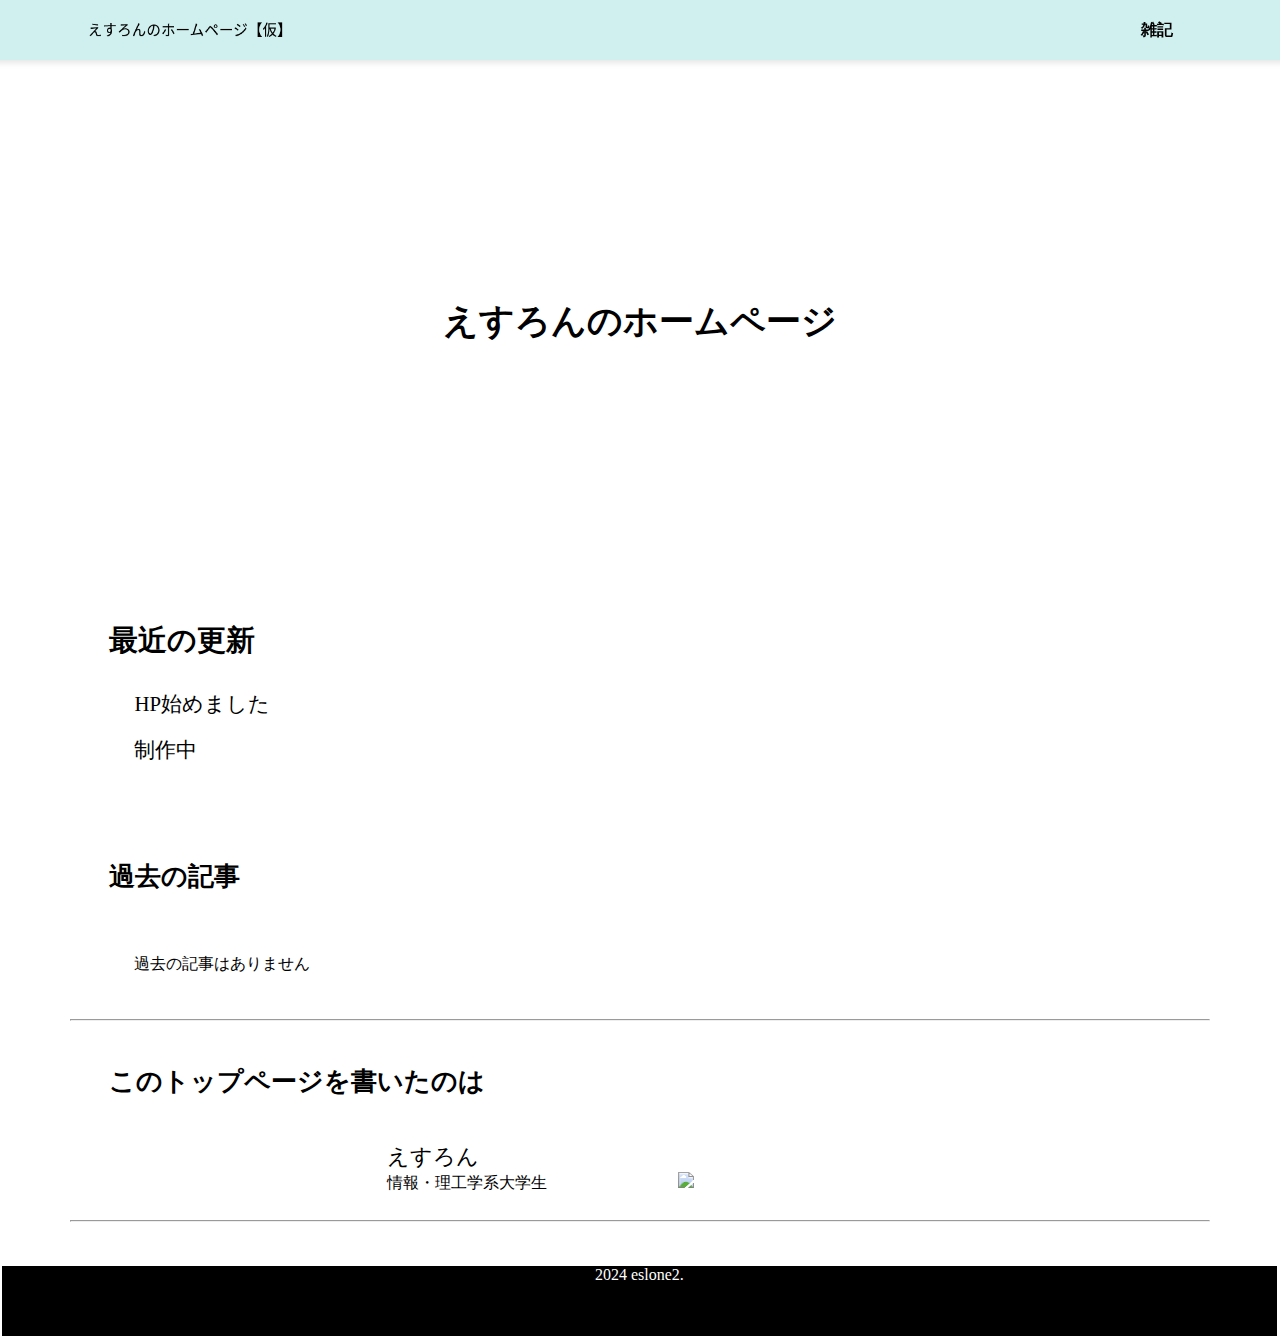
==== index.html @ 08c4d6a7 "Update index.html" ====
<!doctype html>
<html lang="ja">
<html>
  <head>
    <style>
      @import url('https://fonts.googleapis.com/css2?family=Noto+Sans+JP:wght@200&display=swap');
    </style>
    <meta charset="utf-8">
    <title>えすろんのホームページ</title>
    <link rel="stylesheet" href="../css/eslone2_title.css">
  </head>
  <body>
    <div class="header">
      <img src="../image/eslone2_hp.png" alt="えすろんのホームページ">
    <h4>
      <a href="eslone2/others/other1.html">雑記</a>
    </h4>
    </div>
    
    <div class="main">
          <h2>えすろんのホームページ</h2>
    </div>

    <div class="article_lists">
      <h3>最近の更新</h3>
      <a href="https://eslone2.github.io/articles/20241017.html">HP始めました</a><br><br>
      <a href="https://eslone2.github.io/articles/20241016.html">制作中</a>
    </div>
<br><br>
<div class="past_articles">
    <h6>過去の記事</h6>
    <g>過去の記事はありません</g>
<br>
<br><br></div><hr width="90%">
<div class="about_me">
    <h5>このトップページを書いたのは</h5><d>えすろん</d>
<br><e>情報・理工学系大学生</e>
<f>
    <img src="./えすろんのホームページ_files/eslone2_hp.png">
</f>
<br><br>
    <hr width="90%"></div>
    <br><br>
    <div class="fooder">
    <footer>
        <h>2024 eslone2.</h>
    </footer>
    </div>



    
  

</body>
</html>
---- css/eslone2_title.css ----
.body {
      margin: 0;
      background-color: white; /* 背景色を白に設定 */
      font-family: Arial, sans-serif;
    }

.noto-sans-jp-<uniquifier> {
  font-family: "Noto Sans JP", sans-serif;
  font-optical-sizing: auto;
  font-weight: 200;
  font-style: normal;
}

    .container {
      width: 100%;
      margin: none;
    }

    .header {
      display: flex;
      justify-content: space-between;
      align-items: center;
      background: rgb(173 230 226 / 59%); /* 50%の透過処理 */
      position: fixed; /* スクロール時に固定 */
      width: 108%;
      top: 0;
      z-index: 1000; /* 他の要素の上に表示 */
      transition: top 0.3s; /* スムーズな移動 */
      overflow: hidden; /* 追加: はみ出しを防ぐ */
      height: 60px; /* ヘッダーの高さを50pxに設定 */
      box-shadow: 0 3px 6px rgba(0, 0, 0, 0.1); /*下に影を設定*/
      margin-left: -5%;
    }

    .header img {
      width: 15%;
      height: 50%;
      margin-left:10%;
    }

    .header h4 {
      margin: 100px;
      margin-right:10%;
      white-space: nowrap; /* 追加: テキストの折り返しを防ぐ */
    }

    .header a {
      margin: 0 15px;
      text-decoration: none;
      color: #000;
    }

    .main {
      width: 90%;
      margin: 50px auto 0; /* ヘッダーの高さ分の余白を追加 */
      background: transparent; /* 背景を透明に設定 */
      padding: 20px;
      box-shadow: none; /* ボックスシャドウを削除 */
    }

.main h2{
      margin-top:20%;
      margin-bottom:20%;
      text-align:center;
      font-size:220%;
}

.article_lists h3{
      margin-left:8%;
      font-size:180%;
}

.article_lists a{
      margin-left:10%;
      font-size:130%;
      text-decoration-line:none;
      color:#000000;
}

.about_me h5{
      margin-left:8%;
      font-size:160%
}

.about_me d{
      margin-left:30%;
       font-size:140%;
}

.about_me e{
  margin-left:30%;
  font-size:100%;
}

.about_me f{
  margin-left:10%;
}

.past_articles h6{
      margin-left:8%;
      font-size:160%;
}

.past_articles g{
      margin-left:10%;
}

.fooder{
  background:#000000;
  justify-content:space-between;
  width:100.9%;
  overflow:hidden;
  color:#FFFFFF;
  text-align:center;
  height:70px;
  margin-left:-0.5%;
  margin-bottom:-40%
}
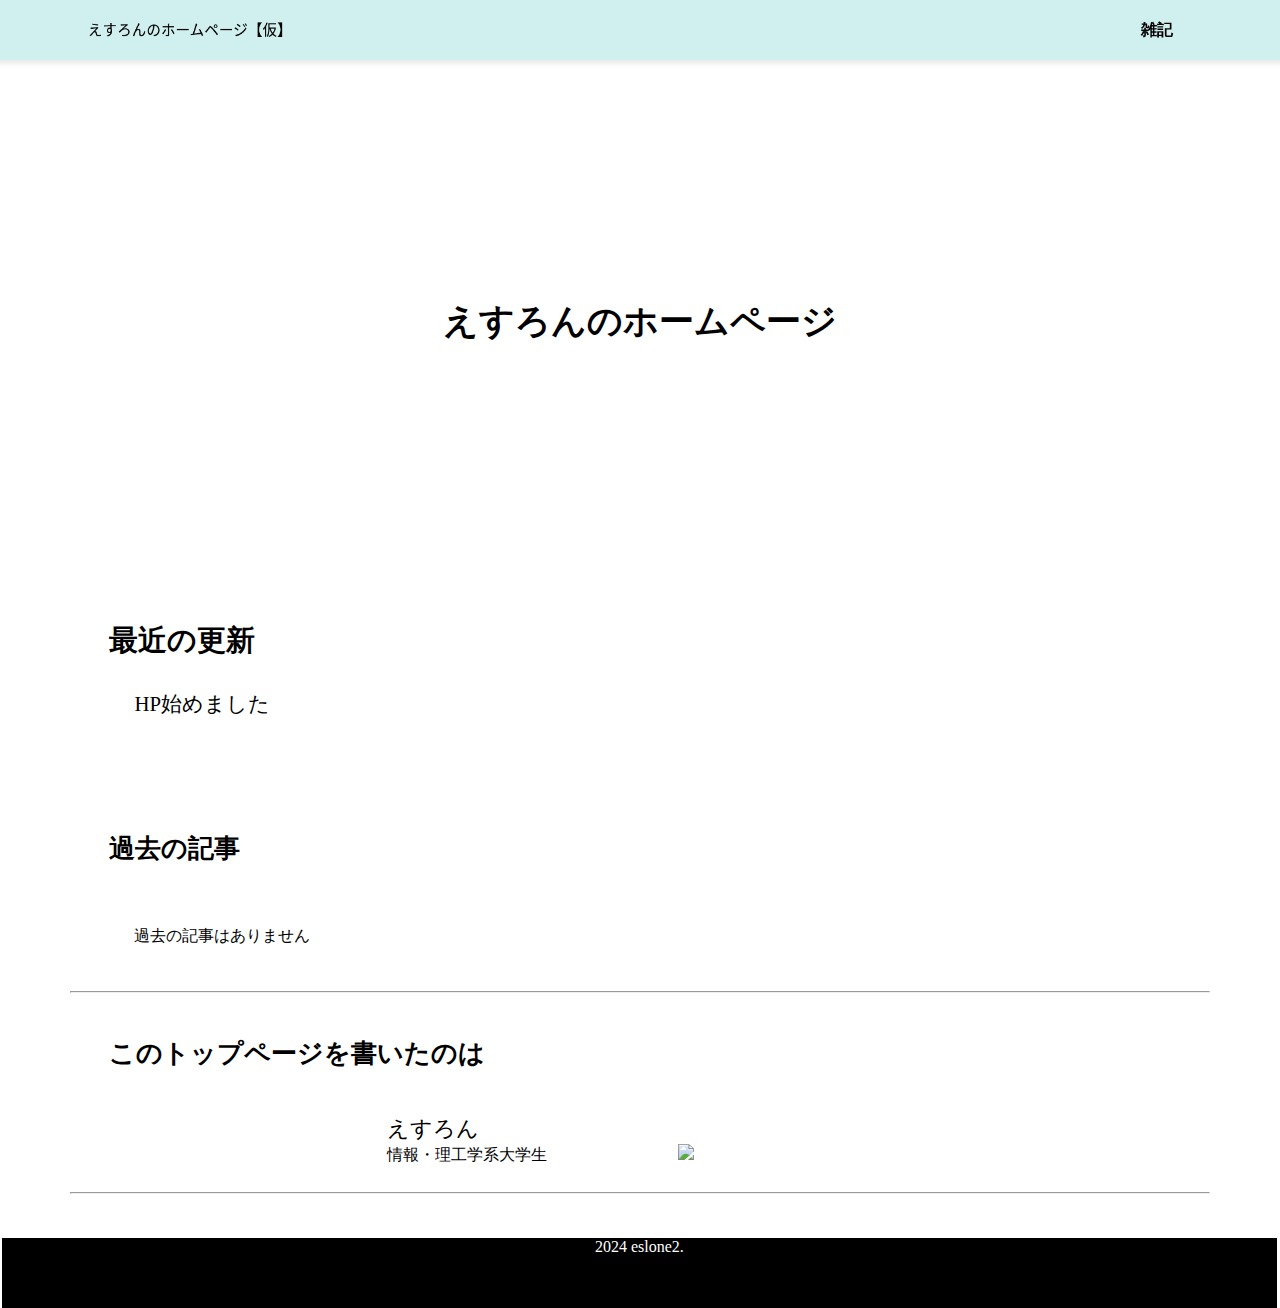
==== commit caa25af1: "Update index.html" ====
--- a/index.html
+++ b/index.html
@@ -23,8 +23,8 @@
 
     <div class="article_lists">
       <h3>最近の更新</h3>
-      <a href="https://eslone2.github.io/articles/20241017.html">HP始めました</a><br><br>
-      <a href="https://eslone2.github.io/articles/20241016.html">制作中</a>
+      <a href="https://eslone2.github.io/html/20241017.html">HP始めました</a><br><br>
+      <!--<a href="https://eslone2.github.io/articles/20241016.html">制作中</a>-->
     </div>
 <br><br>
 <div class="past_articles">
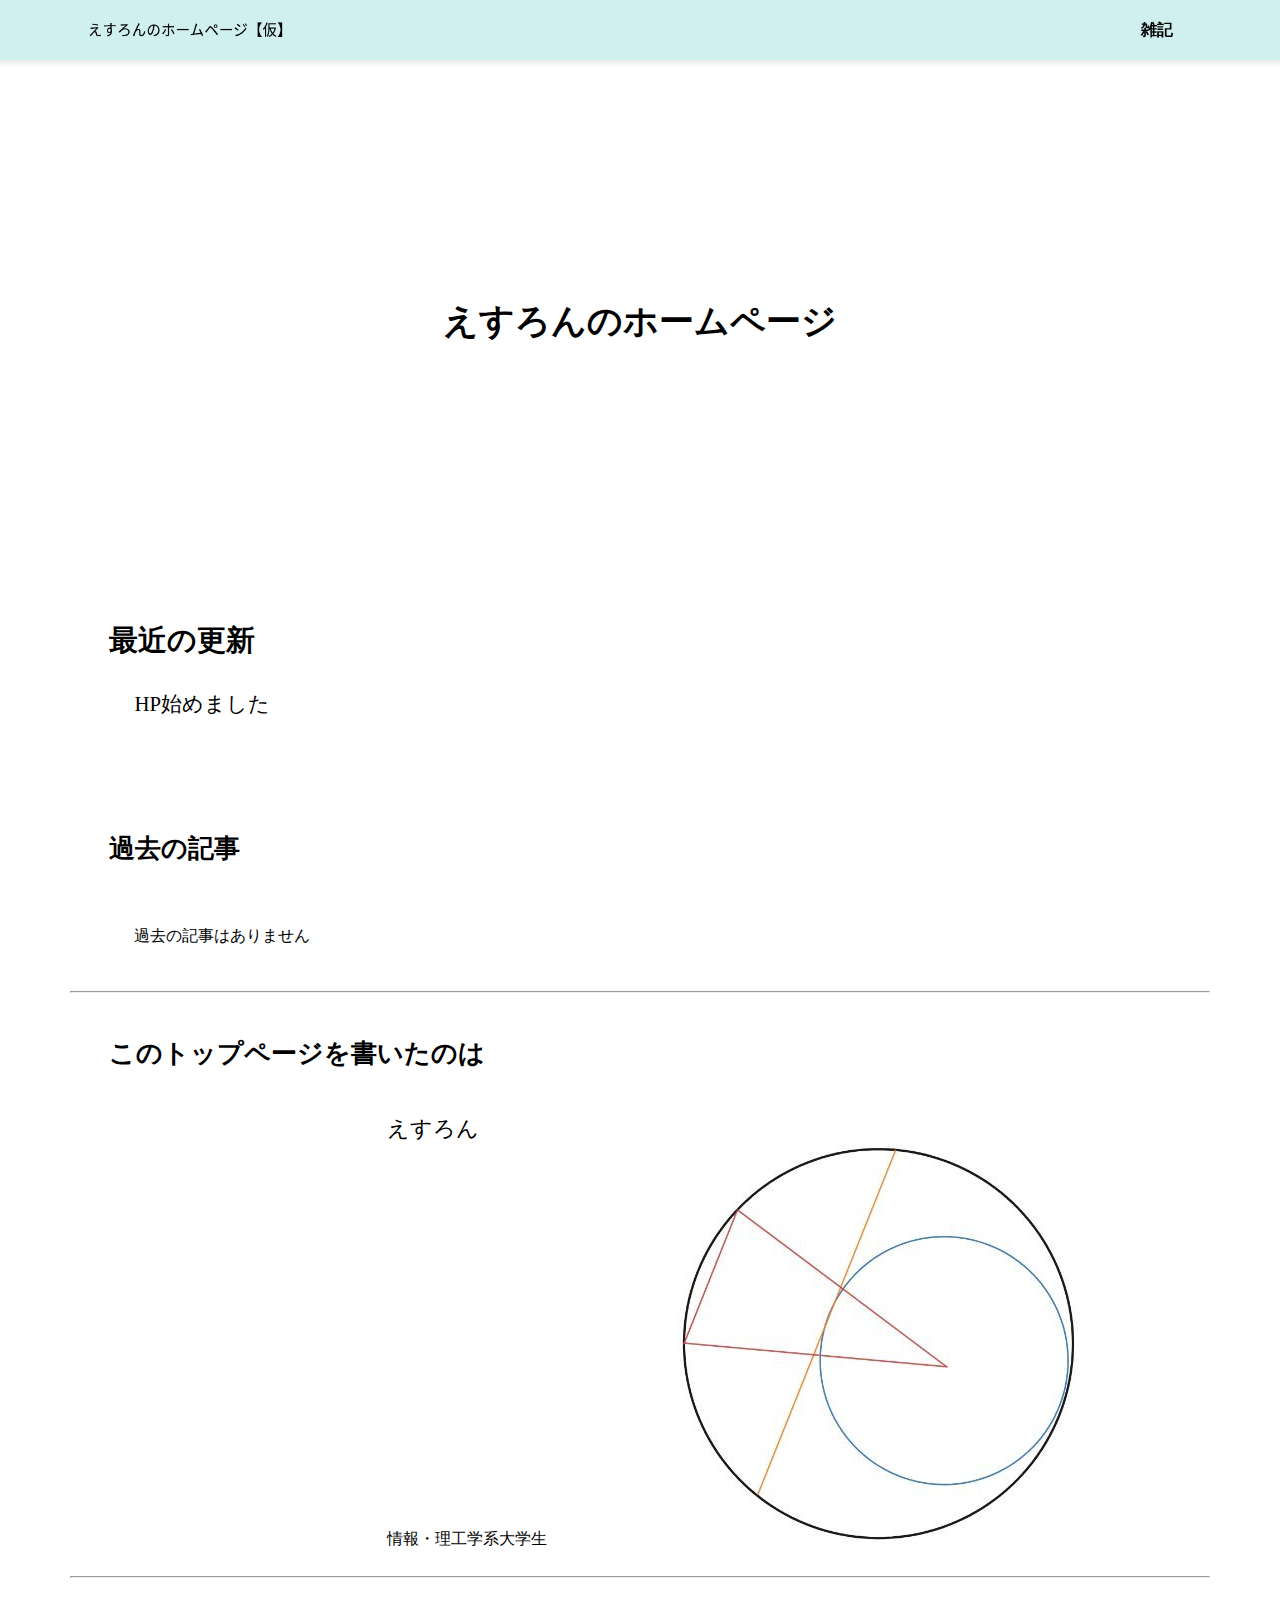
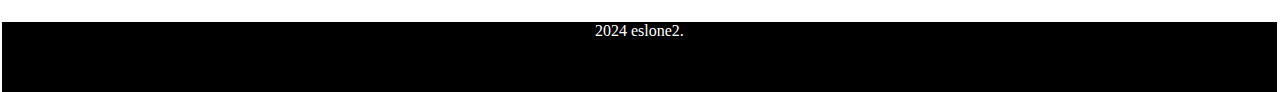
==== commit 223516fb: "Update index.html" ====
--- a/index.html
+++ b/index.html
@@ -36,7 +36,7 @@
     <h5>このトップページを書いたのは</h5><d>えすろん</d>
 <br><e>情報・理工学系大学生</e>
 <f>
-    <img src="./えすろんのホームページ_files/eslone2_hp.png">
+    <img src="../image/eslone2_logo.png">
 </f>
 <br><br>
     <hr width="90%"></div>
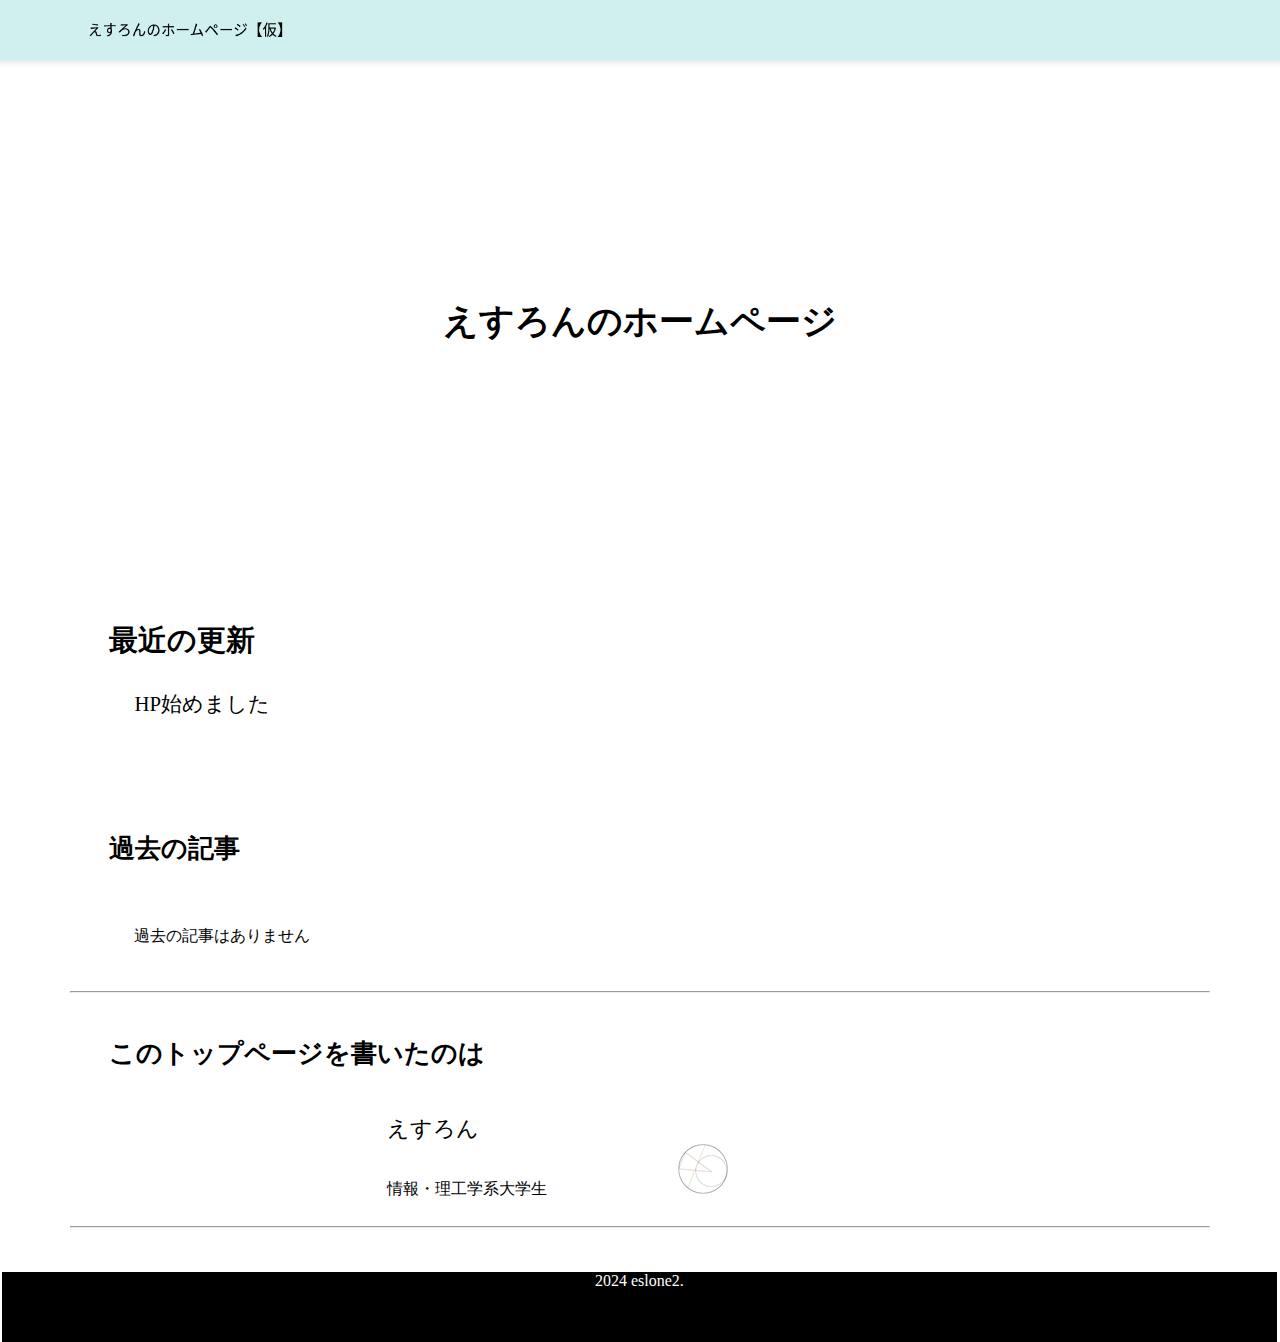
==== commit 1ba8471c: "Update index.html" ====
--- a/index.html
+++ b/index.html
@@ -12,9 +12,9 @@
   <body>
     <div class="header">
       <img src="../image/eslone2_hp.png" alt="えすろんのホームページ">
-    <h4>
+    <!--<h4>
       <a href="eslone2/others/other1.html">雑記</a>
-    </h4>
+    </h4>-->
     </div>
     
     <div class="main">
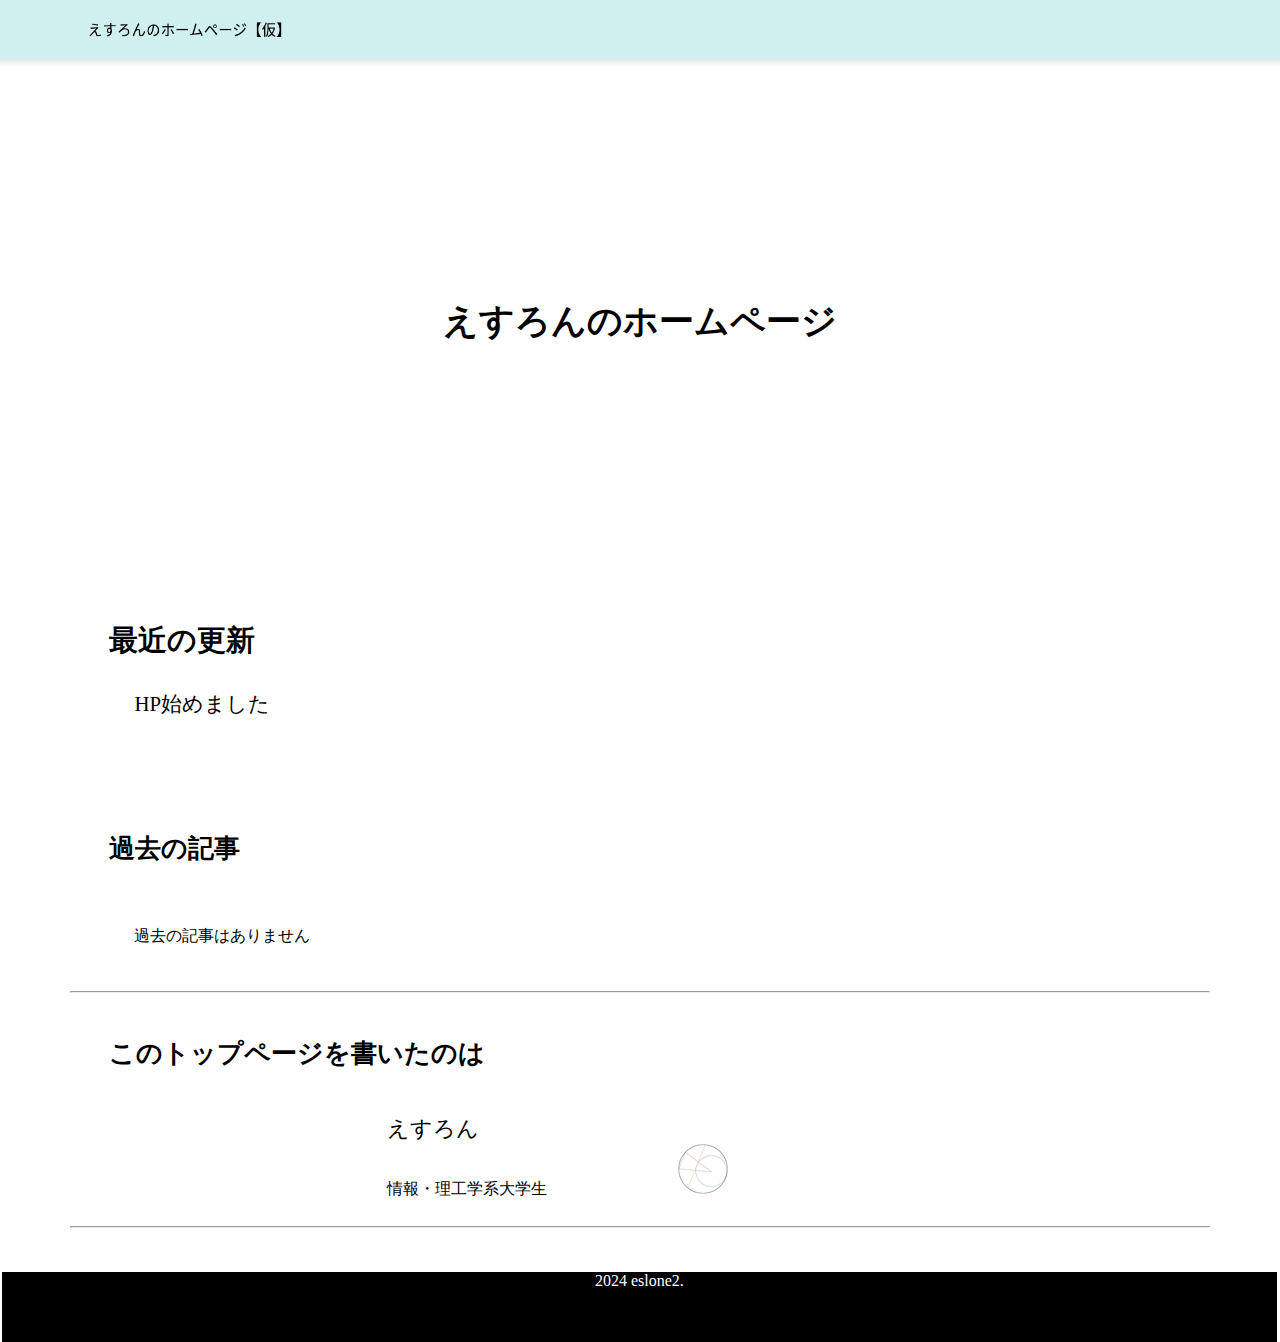
==== commit 1cac1cef: "Update index.html" ====
--- a/index.html
+++ b/index.html
@@ -2,9 +2,6 @@
 <html lang="ja">
 <html>
   <head>
-    <style>
-      @import url('https://fonts.googleapis.com/css2?family=Noto+Sans+JP:wght@200&display=swap');
-    </style>
     <meta charset="utf-8">
     <title>えすろんのホームページ</title>
     <link rel="stylesheet" href="../css/eslone2_title.css">
--- a/css/eslone2_title.css
+++ b/css/eslone2_title.css
@@ -33,7 +33,7 @@
     }
 
     .header img {
-      width: 15%;
+      width: 23vh;
       height: 50%;
       margin-left:10%;
     }
@@ -115,4 +115,4 @@
   height:70px;
   margin-left:-0.5%;
   margin-bottom:-40%
-}+}
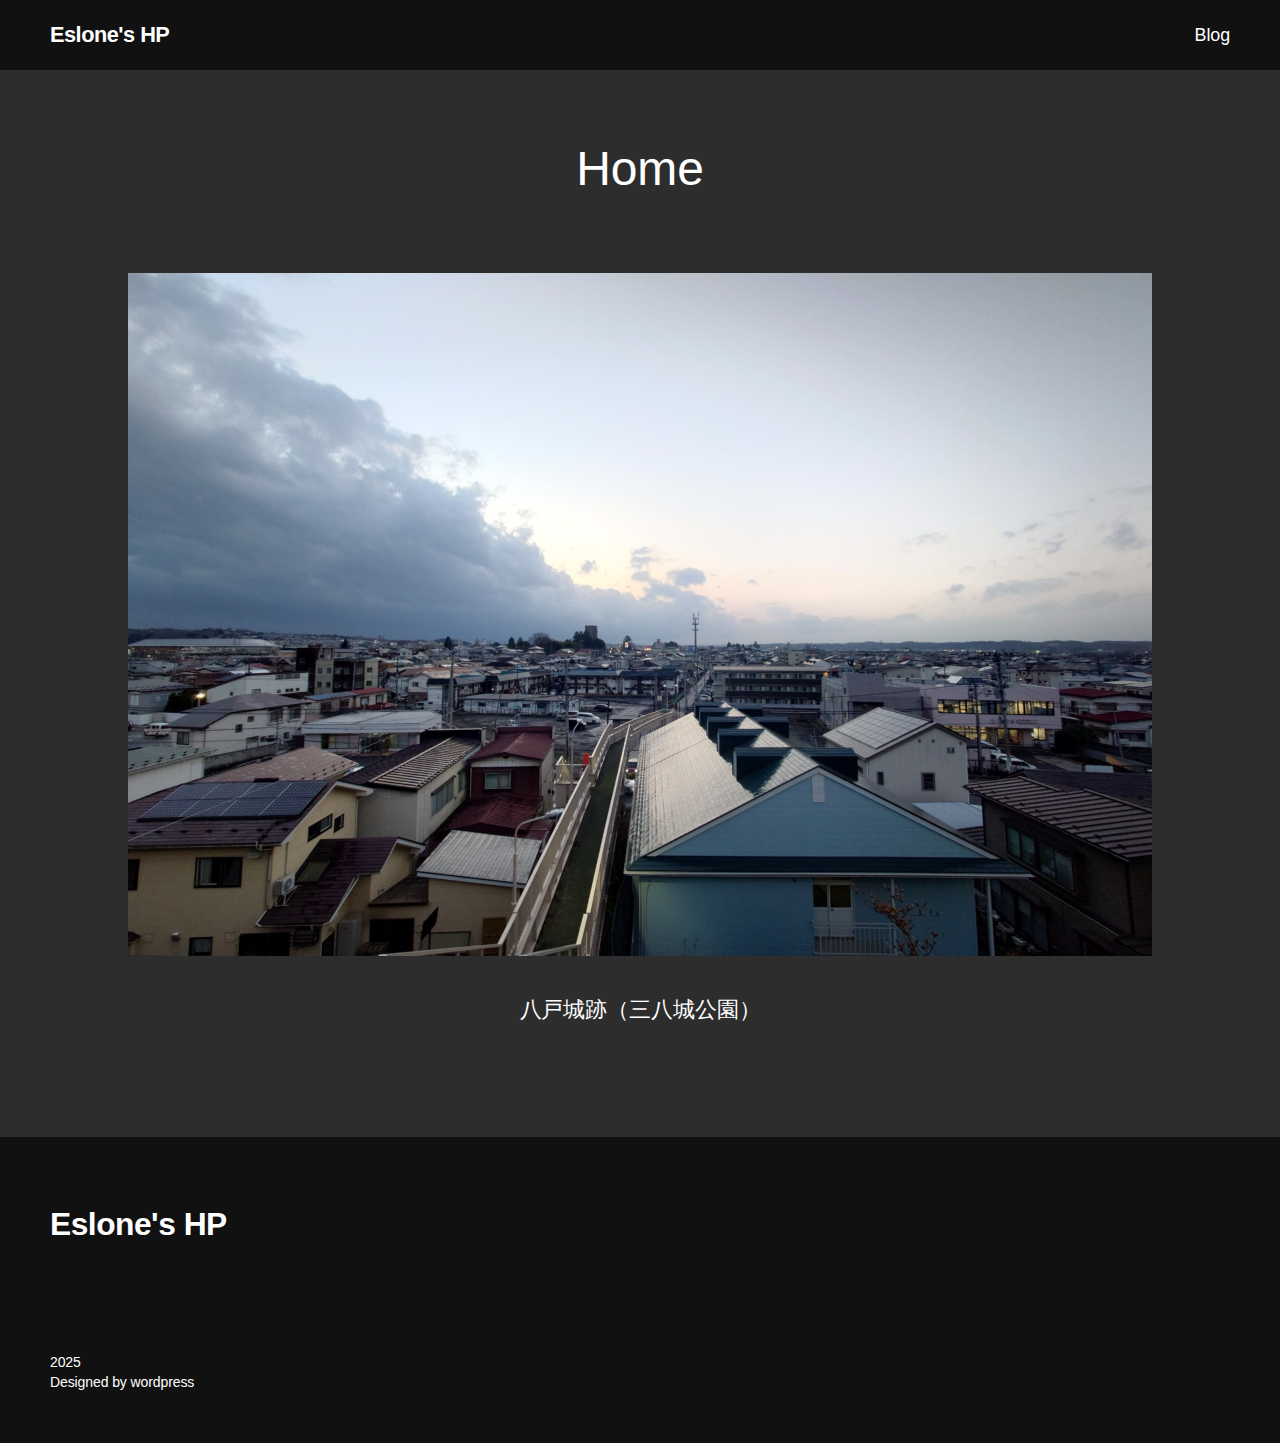
==== commit 4e3123e1: "Add files via upload" ====
--- a/index.html
+++ b/index.html
@@ -1,53 +1,254 @@
-<!doctype html>
-<html lang="ja">
-<html>
-  <head>
-    <meta charset="utf-8">
-    <title>えすろんのホームページ</title>
-    <link rel="stylesheet" href="../css/eslone2_title.css">
-  </head>
-  <body>
-    <div class="header">
-      <img src="../image/eslone2_hp.png" alt="えすろんのホームページ">
-    <!--<h4>
-      <a href="eslone2/others/other1.html">雑記</a>
-    </h4>-->
-    </div>
-    
-    <div class="main">
-          <h2>えすろんのホームページ</h2>
-    </div>
-
-    <div class="article_lists">
-      <h3>最近の更新</h3>
-      <a href="https://eslone2.github.io/html/20241017.html">HP始めました</a><br><br>
-      <!--<a href="https://eslone2.github.io/articles/20241016.html">制作中</a>-->
-    </div>
-<br><br>
-<div class="past_articles">
-    <h6>過去の記事</h6>
-    <g>過去の記事はありません</g>
-<br>
-<br><br></div><hr width="90%">
-<div class="about_me">
-    <h5>このトップページを書いたのは</h5><d>えすろん</d>
-<br><e>情報・理工学系大学生</e>
-<f>
-    <img src="../image/eslone2_logo.png">
-</f>
-<br><br>
-    <hr width="90%"></div>
-    <br><br>
-    <div class="fooder">
-    <footer>
-        <h>2024 eslone2.</h>
-    </footer>
-    </div>
-
-
-
-    
-  
-
-</body>
-</html>
+<!DOCTYPE html>
+<!-- saved from url=(0022)http://localhost:8000/ -->
+<html lang="ja"><head><meta http-equiv="Content-Type" content="text/html; charset=UTF-8">
+	
+	<meta name="viewport" content="width=device-width, initial-scale=1">
+<meta name="robots" content="max-image-preview:large">
+	<style>img:is([sizes="auto" i], [sizes^="auto," i]) { contain-intrinsic-size: 3000px 1500px }</style>
+	<title>Eslone's HP</title>
+<script>
+window._wpemojiSettings = {"baseUrl":"https:\/\/s.w.org\/images\/core\/emoji\/15.0.3\/72x72\/","ext":".png","svgUrl":"https:\/\/s.w.org\/images\/core\/emoji\/15.0.3\/svg\/","svgExt":".svg","source":{"concatemoji":"http:\/\/localhost:8000\/wp-includes\/js\/wp-emoji-release.min.js?ver=6.7.2"}};
+/*! This file is auto-generated */
+!function(i,n){var o,s,e;function c(e){try{var t={supportTests:e,timestamp:(new Date).valueOf()};sessionStorage.setItem(o,JSON.stringify(t))}catch(e){}}function p(e,t,n){e.clearRect(0,0,e.canvas.width,e.canvas.height),e.fillText(t,0,0);var t=new Uint32Array(e.getImageData(0,0,e.canvas.width,e.canvas.height).data),r=(e.clearRect(0,0,e.canvas.width,e.canvas.height),e.fillText(n,0,0),new Uint32Array(e.getImageData(0,0,e.canvas.width,e.canvas.height).data));return t.every(function(e,t){return e===r[t]})}function u(e,t,n){switch(t){case"flag":return n(e,"\ud83c\udff3\ufe0f\u200d\u26a7\ufe0f","\ud83c\udff3\ufe0f\u200b\u26a7\ufe0f")?!1:!n(e,"\ud83c\uddfa\ud83c\uddf3","\ud83c\uddfa\u200b\ud83c\uddf3")&&!n(e,"\ud83c\udff4\udb40\udc67\udb40\udc62\udb40\udc65\udb40\udc6e\udb40\udc67\udb40\udc7f","\ud83c\udff4\u200b\udb40\udc67\u200b\udb40\udc62\u200b\udb40\udc65\u200b\udb40\udc6e\u200b\udb40\udc67\u200b\udb40\udc7f");case"emoji":return!n(e,"\ud83d\udc26\u200d\u2b1b","\ud83d\udc26\u200b\u2b1b")}return!1}function f(e,t,n){var r="undefined"!=typeof WorkerGlobalScope&&self instanceof WorkerGlobalScope?new OffscreenCanvas(300,150):i.createElement("canvas"),a=r.getContext("2d",{willReadFrequently:!0}),o=(a.textBaseline="top",a.font="600 32px Arial",{});return e.forEach(function(e){o[e]=t(a,e,n)}),o}function t(e){var t=i.createElement("script");t.src=e,t.defer=!0,i.head.appendChild(t)}"undefined"!=typeof Promise&&(o="wpEmojiSettingsSupports",s=["flag","emoji"],n.supports={everything:!0,everythingExceptFlag:!0},e=new Promise(function(e){i.addEventListener("DOMContentLoaded",e,{once:!0})}),new Promise(function(t){var n=function(){try{var e=JSON.parse(sessionStorage.getItem(o));if("object"==typeof e&&"number"==typeof e.timestamp&&(new Date).valueOf()<e.timestamp+604800&&"object"==typeof e.supportTests)return e.supportTests}catch(e){}return null}();if(!n){if("undefined"!=typeof Worker&&"undefined"!=typeof OffscreenCanvas&&"undefined"!=typeof URL&&URL.createObjectURL&&"undefined"!=typeof Blob)try{var e="postMessage("+f.toString()+"("+[JSON.stringify(s),u.toString(),p.toString()].join(",")+"));",r=new Blob([e],{type:"text/javascript"}),a=new Worker(URL.createObjectURL(r),{name:"wpTestEmojiSupports"});return void(a.onmessage=function(e){c(n=e.data),a.terminate(),t(n)})}catch(e){}c(n=f(s,u,p))}t(n)}).then(function(e){for(var t in e)n.supports[t]=e[t],n.supports.everything=n.supports.everything&&n.supports[t],"flag"!==t&&(n.supports.everythingExceptFlag=n.supports.everythingExceptFlag&&n.supports[t]);n.supports.everythingExceptFlag=n.supports.everythingExceptFlag&&!n.supports.flag,n.DOMReady=!1,n.readyCallback=function(){n.DOMReady=!0}}).then(function(){return e}).then(function(){var e;n.supports.everything||(n.readyCallback(),(e=n.source||{}).concatemoji?t(e.concatemoji):e.wpemoji&&e.twemoji&&(t(e.twemoji),t(e.wpemoji)))}))}((window,document),window._wpemojiSettings);
+</script>
+<link rel="stylesheet" id="dashicons-css" href="./index/dashicons.min.css" media="all">
+<style id="admin-bar-inline-css">
+
+	
+@media print { #wpadminbar { display:none; } }
+</style>
+<style id="wp-block-site-title-inline-css">
+.wp-block-site-title{box-sizing:border-box}.wp-block-site-title :where(a){color:inherit;font-family:inherit;font-size:inherit;font-style:inherit;font-weight:inherit;letter-spacing:inherit;line-height:inherit;text-decoration:inherit}
+</style>
+<style id="wp-block-navigation-link-inline-css">
+.wp-block-navigation .wp-block-navigation-item__label{overflow-wrap:break-word}.wp-block-navigation .wp-block-navigation-item__description{display:none}.link-ui-tools{border-top:1px solid #f0f0f0;padding:8px}.link-ui-block-inserter{padding-top:8px}.link-ui-block-inserter__back{margin-left:8px;text-transform:uppercase}
+</style>
+<link rel="stylesheet" id="wp-block-navigation-css" href="./index/style.min.css" media="all">
+<style id="wp-block-group-inline-css">
+.wp-block-group{box-sizing:border-box}:where(.wp-block-group.wp-block-group-is-layout-constrained){position:relative}
+</style>
+<style id="wp-block-paragraph-inline-css">
+.is-small-text{font-size:.875em}.is-regular-text{font-size:1em}.is-large-text{font-size:2.25em}.is-larger-text{font-size:3em}.has-drop-cap:not(:focus):first-letter{float:left;font-size:8.4em;font-style:normal;font-weight:100;line-height:.68;margin:.05em .1em 0 0;text-transform:uppercase}body.rtl .has-drop-cap:not(:focus):first-letter{float:none;margin-left:.1em}p.has-drop-cap.has-background{overflow:hidden}:root :where(p.has-background){padding:1.25em 2.375em}:where(p.has-text-color:not(.has-link-color)) a{color:inherit}p.has-text-align-left[style*="writing-mode:vertical-lr"],p.has-text-align-right[style*="writing-mode:vertical-rl"]{rotate:180deg}
+</style>
+<style id="wp-block-spacer-inline-css">
+.wp-block-spacer{clear:both}
+</style>
+<style id="wp-block-image-inline-css">
+.wp-block-image a{display:inline-block}.wp-block-image img{box-sizing:border-box;height:auto;max-width:100%;vertical-align:bottom}@media (prefers-reduced-motion:no-preference){.wp-block-image img.hide{visibility:hidden}.wp-block-image img.show{animation:show-content-image .4s}}.wp-block-image[style*=border-radius] img,.wp-block-image[style*=border-radius]>a{border-radius:inherit}.wp-block-image.has-custom-border img{box-sizing:border-box}.wp-block-image.aligncenter{text-align:center}.wp-block-image.alignfull a,.wp-block-image.alignwide a{width:100%}.wp-block-image.alignfull img,.wp-block-image.alignwide img{height:auto;width:100%}.wp-block-image .aligncenter,.wp-block-image .alignleft,.wp-block-image .alignright,.wp-block-image.aligncenter,.wp-block-image.alignleft,.wp-block-image.alignright{display:table}.wp-block-image .aligncenter>figcaption,.wp-block-image .alignleft>figcaption,.wp-block-image .alignright>figcaption,.wp-block-image.aligncenter>figcaption,.wp-block-image.alignleft>figcaption,.wp-block-image.alignright>figcaption{caption-side:bottom;display:table-caption}.wp-block-image .alignleft{float:left;margin:.5em 1em .5em 0}.wp-block-image .alignright{float:right;margin:.5em 0 .5em 1em}.wp-block-image .aligncenter{margin-left:auto;margin-right:auto}.wp-block-image :where(figcaption){margin-bottom:1em;margin-top:.5em}.wp-block-image.is-style-circle-mask img{border-radius:9999px}@supports ((-webkit-mask-image:none) or (mask-image:none)) or (-webkit-mask-image:none){.wp-block-image.is-style-circle-mask img{border-radius:0;-webkit-mask-image:url('data:image/svg+xml;utf8,<svg viewBox="0 0 100 100" xmlns="http://www.w3.org/2000/svg"><circle cx="50" cy="50" r="50"/></svg>');mask-image:url('data:image/svg+xml;utf8,<svg viewBox="0 0 100 100" xmlns="http://www.w3.org/2000/svg"><circle cx="50" cy="50" r="50"/></svg>');mask-mode:alpha;-webkit-mask-position:center;mask-position:center;-webkit-mask-repeat:no-repeat;mask-repeat:no-repeat;-webkit-mask-size:contain;mask-size:contain}}:root :where(.wp-block-image.is-style-rounded img,.wp-block-image .is-style-rounded img){border-radius:9999px}.wp-block-image figure{margin:0}.wp-lightbox-container{display:flex;flex-direction:column;position:relative}.wp-lightbox-container img{cursor:zoom-in}.wp-lightbox-container img:hover+button{opacity:1}.wp-lightbox-container button{align-items:center;-webkit-backdrop-filter:blur(16px) saturate(180%);backdrop-filter:blur(16px) saturate(180%);background-color:#5a5a5a40;border:none;border-radius:4px;cursor:zoom-in;display:flex;height:20px;justify-content:center;opacity:0;padding:0;position:absolute;right:16px;text-align:center;top:16px;transition:opacity .2s ease;width:20px;z-index:100}.wp-lightbox-container button:focus-visible{outline:3px auto #5a5a5a40;outline:3px auto -webkit-focus-ring-color;outline-offset:3px}.wp-lightbox-container button:hover{cursor:pointer;opacity:1}.wp-lightbox-container button:focus{opacity:1}.wp-lightbox-container button:focus,.wp-lightbox-container button:hover,.wp-lightbox-container button:not(:hover):not(:active):not(.has-background){background-color:#5a5a5a40;border:none}.wp-lightbox-overlay{box-sizing:border-box;cursor:zoom-out;height:100vh;left:0;overflow:hidden;position:fixed;top:0;visibility:hidden;width:100%;z-index:100000}.wp-lightbox-overlay .close-button{align-items:center;cursor:pointer;display:flex;justify-content:center;min-height:40px;min-width:40px;padding:0;position:absolute;right:calc(env(safe-area-inset-right) + 16px);top:calc(env(safe-area-inset-top) + 16px);z-index:5000000}.wp-lightbox-overlay .close-button:focus,.wp-lightbox-overlay .close-button:hover,.wp-lightbox-overlay .close-button:not(:hover):not(:active):not(.has-background){background:none;border:none}.wp-lightbox-overlay .lightbox-image-container{height:var(--wp--lightbox-container-height);left:50%;overflow:hidden;position:absolute;top:50%;transform:translate(-50%,-50%);transform-origin:top left;width:var(--wp--lightbox-container-width);z-index:9999999999}.wp-lightbox-overlay .wp-block-image{align-items:center;box-sizing:border-box;display:flex;height:100%;justify-content:center;margin:0;position:relative;transform-origin:0 0;width:100%;z-index:3000000}.wp-lightbox-overlay .wp-block-image img{height:var(--wp--lightbox-image-height);min-height:var(--wp--lightbox-image-height);min-width:var(--wp--lightbox-image-width);width:var(--wp--lightbox-image-width)}.wp-lightbox-overlay .wp-block-image figcaption{display:none}.wp-lightbox-overlay button{background:none;border:none}.wp-lightbox-overlay .scrim{background-color:#fff;height:100%;opacity:.9;position:absolute;width:100%;z-index:2000000}.wp-lightbox-overlay.active{animation:turn-on-visibility .25s both;visibility:visible}.wp-lightbox-overlay.active img{animation:turn-on-visibility .35s both}.wp-lightbox-overlay.show-closing-animation:not(.active){animation:turn-off-visibility .35s both}.wp-lightbox-overlay.show-closing-animation:not(.active) img{animation:turn-off-visibility .25s both}@media (prefers-reduced-motion:no-preference){.wp-lightbox-overlay.zoom.active{animation:none;opacity:1;visibility:visible}.wp-lightbox-overlay.zoom.active .lightbox-image-container{animation:lightbox-zoom-in .4s}.wp-lightbox-overlay.zoom.active .lightbox-image-container img{animation:none}.wp-lightbox-overlay.zoom.active .scrim{animation:turn-on-visibility .4s forwards}.wp-lightbox-overlay.zoom.show-closing-animation:not(.active){animation:none}.wp-lightbox-overlay.zoom.show-closing-animation:not(.active) .lightbox-image-container{animation:lightbox-zoom-out .4s}.wp-lightbox-overlay.zoom.show-closing-animation:not(.active) .lightbox-image-container img{animation:none}.wp-lightbox-overlay.zoom.show-closing-animation:not(.active) .scrim{animation:turn-off-visibility .4s forwards}}@keyframes show-content-image{0%{visibility:hidden}99%{visibility:hidden}to{visibility:visible}}@keyframes turn-on-visibility{0%{opacity:0}to{opacity:1}}@keyframes turn-off-visibility{0%{opacity:1;visibility:visible}99%{opacity:0;visibility:visible}to{opacity:0;visibility:hidden}}@keyframes lightbox-zoom-in{0%{transform:translate(calc((-100vw + var(--wp--lightbox-scrollbar-width))/2 + var(--wp--lightbox-initial-left-position)),calc(-50vh + var(--wp--lightbox-initial-top-position))) scale(var(--wp--lightbox-scale))}to{transform:translate(-50%,-50%) scale(1)}}@keyframes lightbox-zoom-out{0%{transform:translate(-50%,-50%) scale(1);visibility:visible}99%{visibility:visible}to{transform:translate(calc((-100vw + var(--wp--lightbox-scrollbar-width))/2 + var(--wp--lightbox-initial-left-position)),calc(-50vh + var(--wp--lightbox-initial-top-position))) scale(var(--wp--lightbox-scale));visibility:hidden}}
+</style>
+<style id="wp-block-columns-inline-css">
+.wp-block-columns{align-items:normal!important;box-sizing:border-box;display:flex;flex-wrap:wrap!important}@media (min-width:782px){.wp-block-columns{flex-wrap:nowrap!important}}.wp-block-columns.are-vertically-aligned-top{align-items:flex-start}.wp-block-columns.are-vertically-aligned-center{align-items:center}.wp-block-columns.are-vertically-aligned-bottom{align-items:flex-end}@media (max-width:781px){.wp-block-columns:not(.is-not-stacked-on-mobile)>.wp-block-column{flex-basis:100%!important}}@media (min-width:782px){.wp-block-columns:not(.is-not-stacked-on-mobile)>.wp-block-column{flex-basis:0;flex-grow:1}.wp-block-columns:not(.is-not-stacked-on-mobile)>.wp-block-column[style*=flex-basis]{flex-grow:0}}.wp-block-columns.is-not-stacked-on-mobile{flex-wrap:nowrap!important}.wp-block-columns.is-not-stacked-on-mobile>.wp-block-column{flex-basis:0;flex-grow:1}.wp-block-columns.is-not-stacked-on-mobile>.wp-block-column[style*=flex-basis]{flex-grow:0}:where(.wp-block-columns){margin-bottom:1.75em}:where(.wp-block-columns.has-background){padding:1.25em 2.375em}.wp-block-column{flex-grow:1;min-width:0;overflow-wrap:break-word;word-break:break-word}.wp-block-column.is-vertically-aligned-top{align-self:flex-start}.wp-block-column.is-vertically-aligned-center{align-self:center}.wp-block-column.is-vertically-aligned-bottom{align-self:flex-end}.wp-block-column.is-vertically-aligned-stretch{align-self:stretch}.wp-block-column.is-vertically-aligned-bottom,.wp-block-column.is-vertically-aligned-center,.wp-block-column.is-vertically-aligned-top{width:100%}
+</style>
+<style id="wp-block-post-template-inline-css">
+.wp-block-post-template{list-style:none;margin-bottom:0;margin-top:0;max-width:100%;padding:0}.wp-block-post-template.is-flex-container{display:flex;flex-direction:row;flex-wrap:wrap;gap:1.25em}.wp-block-post-template.is-flex-container>li{margin:0;width:100%}@media (min-width:600px){.wp-block-post-template.is-flex-container.is-flex-container.columns-2>li{width:calc(50% - .625em)}.wp-block-post-template.is-flex-container.is-flex-container.columns-3>li{width:calc(33.33333% - .83333em)}.wp-block-post-template.is-flex-container.is-flex-container.columns-4>li{width:calc(25% - .9375em)}.wp-block-post-template.is-flex-container.is-flex-container.columns-5>li{width:calc(20% - 1em)}.wp-block-post-template.is-flex-container.is-flex-container.columns-6>li{width:calc(16.66667% - 1.04167em)}}@media (max-width:600px){.wp-block-post-template-is-layout-grid.wp-block-post-template-is-layout-grid.wp-block-post-template-is-layout-grid.wp-block-post-template-is-layout-grid{grid-template-columns:1fr}}.wp-block-post-template-is-layout-constrained>li>.alignright,.wp-block-post-template-is-layout-flow>li>.alignright{float:right;margin-inline-end:0;margin-inline-start:2em}.wp-block-post-template-is-layout-constrained>li>.alignleft,.wp-block-post-template-is-layout-flow>li>.alignleft{float:left;margin-inline-end:2em;margin-inline-start:0}.wp-block-post-template-is-layout-constrained>li>.aligncenter,.wp-block-post-template-is-layout-flow>li>.aligncenter{margin-inline-end:auto;margin-inline-start:auto}
+</style>
+<style id="wp-block-library-inline-css">
+:root{--wp-admin-theme-color:#007cba;--wp-admin-theme-color--rgb:0,124,186;--wp-admin-theme-color-darker-10:#006ba1;--wp-admin-theme-color-darker-10--rgb:0,107,161;--wp-admin-theme-color-darker-20:#005a87;--wp-admin-theme-color-darker-20--rgb:0,90,135;--wp-admin-border-width-focus:2px;--wp-block-synced-color:#7a00df;--wp-block-synced-color--rgb:122,0,223;--wp-bound-block-color:var(--wp-block-synced-color)}@media (min-resolution:192dpi){:root{--wp-admin-border-width-focus:1.5px}}.wp-element-button{cursor:pointer}:root{--wp--preset--font-size--normal:16px;--wp--preset--font-size--huge:42px}:root .has-very-light-gray-background-color{background-color:#eee}:root .has-very-dark-gray-background-color{background-color:#313131}:root .has-very-light-gray-color{color:#eee}:root .has-very-dark-gray-color{color:#313131}:root .has-vivid-green-cyan-to-vivid-cyan-blue-gradient-background{background:linear-gradient(135deg,#00d084,#0693e3)}:root .has-purple-crush-gradient-background{background:linear-gradient(135deg,#34e2e4,#4721fb 50%,#ab1dfe)}:root .has-hazy-dawn-gradient-background{background:linear-gradient(135deg,#faaca8,#dad0ec)}:root .has-subdued-olive-gradient-background{background:linear-gradient(135deg,#fafae1,#67a671)}:root .has-atomic-cream-gradient-background{background:linear-gradient(135deg,#fdd79a,#004a59)}:root .has-nightshade-gradient-background{background:linear-gradient(135deg,#330968,#31cdcf)}:root .has-midnight-gradient-background{background:linear-gradient(135deg,#020381,#2874fc)}.has-regular-font-size{font-size:1em}.has-larger-font-size{font-size:2.625em}.has-normal-font-size{font-size:var(--wp--preset--font-size--normal)}.has-huge-font-size{font-size:var(--wp--preset--font-size--huge)}.has-text-align-center{text-align:center}.has-text-align-left{text-align:left}.has-text-align-right{text-align:right}#end-resizable-editor-section{display:none}.aligncenter{clear:both}.items-justified-left{justify-content:flex-start}.items-justified-center{justify-content:center}.items-justified-right{justify-content:flex-end}.items-justified-space-between{justify-content:space-between}.screen-reader-text{border:0;clip:rect(1px,1px,1px,1px);clip-path:inset(50%);height:1px;margin:-1px;overflow:hidden;padding:0;position:absolute;width:1px;word-wrap:normal!important}.screen-reader-text:focus{background-color:#ddd;clip:auto!important;clip-path:none;color:#444;display:block;font-size:1em;height:auto;left:5px;line-height:normal;padding:15px 23px 14px;text-decoration:none;top:5px;width:auto;z-index:100000}html :where(.has-border-color){border-style:solid}html :where([style*=border-top-color]){border-top-style:solid}html :where([style*=border-right-color]){border-right-style:solid}html :where([style*=border-bottom-color]){border-bottom-style:solid}html :where([style*=border-left-color]){border-left-style:solid}html :where([style*=border-width]){border-style:solid}html :where([style*=border-top-width]){border-top-style:solid}html :where([style*=border-right-width]){border-right-style:solid}html :where([style*=border-bottom-width]){border-bottom-style:solid}html :where([style*=border-left-width]){border-left-style:solid}html :where(img[class*=wp-image-]){height:auto;max-width:100%}:where(figure){margin:0 0 1em}html :where(.is-position-sticky){--wp-admin--admin-bar--position-offset:var(--wp-admin--admin-bar--height,0px)}@media screen and (max-width:600px){html :where(.is-position-sticky){--wp-admin--admin-bar--position-offset:0px}}
+</style>
+<style id="global-styles-inline-css">
+:root{--wp--preset--aspect-ratio--square: 1;--wp--preset--aspect-ratio--4-3: 4/3;--wp--preset--aspect-ratio--3-4: 3/4;--wp--preset--aspect-ratio--3-2: 3/2;--wp--preset--aspect-ratio--2-3: 2/3;--wp--preset--aspect-ratio--16-9: 16/9;--wp--preset--aspect-ratio--9-16: 9/16;--wp--preset--color--black: #000000;--wp--preset--color--cyan-bluish-gray: #abb8c3;--wp--preset--color--white: #ffffff;--wp--preset--color--pale-pink: #f78da7;--wp--preset--color--vivid-red: #cf2e2e;--wp--preset--color--luminous-vivid-orange: #ff6900;--wp--preset--color--luminous-vivid-amber: #fcb900;--wp--preset--color--light-green-cyan: #7bdcb5;--wp--preset--color--vivid-green-cyan: #00d084;--wp--preset--color--pale-cyan-blue: #8ed1fc;--wp--preset--color--vivid-cyan-blue: #0693e3;--wp--preset--color--vivid-purple: #9b51e0;--wp--preset--color--base: #FFFFFF;--wp--preset--color--contrast: #111111;--wp--preset--color--accent-1: #FFEE58;--wp--preset--color--accent-2: #F6CFF4;--wp--preset--color--accent-3: #503AA8;--wp--preset--color--accent-4: #686868;--wp--preset--color--accent-5: #FBFAF3;--wp--preset--color--accent-6: color-mix(in srgb, currentColor 20%, transparent);--wp--preset--gradient--vivid-cyan-blue-to-vivid-purple: linear-gradient(135deg,rgba(6,147,227,1) 0%,rgb(155,81,224) 100%);--wp--preset--gradient--light-green-cyan-to-vivid-green-cyan: linear-gradient(135deg,rgb(122,220,180) 0%,rgb(0,208,130) 100%);--wp--preset--gradient--luminous-vivid-amber-to-luminous-vivid-orange: linear-gradient(135deg,rgba(252,185,0,1) 0%,rgba(255,105,0,1) 100%);--wp--preset--gradient--luminous-vivid-orange-to-vivid-red: linear-gradient(135deg,rgba(255,105,0,1) 0%,rgb(207,46,46) 100%);--wp--preset--gradient--very-light-gray-to-cyan-bluish-gray: linear-gradient(135deg,rgb(238,238,238) 0%,rgb(169,184,195) 100%);--wp--preset--gradient--cool-to-warm-spectrum: linear-gradient(135deg,rgb(74,234,220) 0%,rgb(151,120,209) 20%,rgb(207,42,186) 40%,rgb(238,44,130) 60%,rgb(251,105,98) 80%,rgb(254,248,76) 100%);--wp--preset--gradient--blush-light-purple: linear-gradient(135deg,rgb(255,206,236) 0%,rgb(152,150,240) 100%);--wp--preset--gradient--blush-bordeaux: linear-gradient(135deg,rgb(254,205,165) 0%,rgb(254,45,45) 50%,rgb(107,0,62) 100%);--wp--preset--gradient--luminous-dusk: linear-gradient(135deg,rgb(255,203,112) 0%,rgb(199,81,192) 50%,rgb(65,88,208) 100%);--wp--preset--gradient--pale-ocean: linear-gradient(135deg,rgb(255,245,203) 0%,rgb(182,227,212) 50%,rgb(51,167,181) 100%);--wp--preset--gradient--electric-grass: linear-gradient(135deg,rgb(202,248,128) 0%,rgb(113,206,126) 100%);--wp--preset--gradient--midnight: linear-gradient(135deg,rgb(2,3,129) 0%,rgb(40,116,252) 100%);--wp--preset--font-size--small: 0.875rem;--wp--preset--font-size--medium: clamp(1rem, 1rem + ((1vw - 0.2rem) * 0.196), 1.125rem);--wp--preset--font-size--large: clamp(1.125rem, 1.125rem + ((1vw - 0.2rem) * 0.392), 1.375rem);--wp--preset--font-size--x-large: clamp(1.75rem, 1.75rem + ((1vw - 0.2rem) * 0.392), 2rem);--wp--preset--font-size--xx-large: clamp(2.15rem, 2.15rem + ((1vw - 0.2rem) * 1.333), 3rem);--wp--preset--font-family--manrope: Manrope, sans-serif;--wp--preset--font-family--fira-code: "Fira Code", monospace;--wp--preset--spacing--20: 10px;--wp--preset--spacing--30: 20px;--wp--preset--spacing--40: 30px;--wp--preset--spacing--50: clamp(30px, 5vw, 50px);--wp--preset--spacing--60: clamp(30px, 7vw, 70px);--wp--preset--spacing--70: clamp(50px, 7vw, 90px);--wp--preset--spacing--80: clamp(70px, 10vw, 140px);--wp--preset--shadow--natural: 6px 6px 9px rgba(0, 0, 0, 0.2);--wp--preset--shadow--deep: 12px 12px 50px rgba(0, 0, 0, 0.4);--wp--preset--shadow--sharp: 6px 6px 0px rgba(0, 0, 0, 0.2);--wp--preset--shadow--outlined: 6px 6px 0px -3px rgba(255, 255, 255, 1), 6px 6px rgba(0, 0, 0, 1);--wp--preset--shadow--crisp: 6px 6px 0px rgba(0, 0, 0, 1);}:root { --wp--style--global--content-size: 645px;--wp--style--global--wide-size: 1340px; }:where(body) { margin: 0; }.wp-site-blocks { padding-top: var(--wp--style--root--padding-top); padding-bottom: var(--wp--style--root--padding-bottom); }.has-global-padding { padding-right: var(--wp--style--root--padding-right); padding-left: var(--wp--style--root--padding-left); }.has-global-padding > .alignfull { margin-right: calc(var(--wp--style--root--padding-right) * -1); margin-left: calc(var(--wp--style--root--padding-left) * -1); }.has-global-padding :where(:not(.alignfull.is-layout-flow) > .has-global-padding:not(.wp-block-block, .alignfull)) { padding-right: 0; padding-left: 0; }.has-global-padding :where(:not(.alignfull.is-layout-flow) > .has-global-padding:not(.wp-block-block, .alignfull)) > .alignfull { margin-left: 0; margin-right: 0; }.wp-site-blocks > .alignleft { float: left; margin-right: 2em; }.wp-site-blocks > .alignright { float: right; margin-left: 2em; }.wp-site-blocks > .aligncenter { justify-content: center; margin-left: auto; margin-right: auto; }:where(.wp-site-blocks) > * { margin-block-start: 1.2rem; margin-block-end: 0; }:where(.wp-site-blocks) > :first-child { margin-block-start: 0; }:where(.wp-site-blocks) > :last-child { margin-block-end: 0; }:root { --wp--style--block-gap: 1.2rem; }:root :where(.is-layout-flow) > :first-child{margin-block-start: 0;}:root :where(.is-layout-flow) > :last-child{margin-block-end: 0;}:root :where(.is-layout-flow) > *{margin-block-start: 1.2rem;margin-block-end: 0;}:root :where(.is-layout-constrained) > :first-child{margin-block-start: 0;}:root :where(.is-layout-constrained) > :last-child{margin-block-end: 0;}:root :where(.is-layout-constrained) > *{margin-block-start: 1.2rem;margin-block-end: 0;}:root :where(.is-layout-flex){gap: 1.2rem;}:root :where(.is-layout-grid){gap: 1.2rem;}.is-layout-flow > .alignleft{float: left;margin-inline-start: 0;margin-inline-end: 2em;}.is-layout-flow > .alignright{float: right;margin-inline-start: 2em;margin-inline-end: 0;}.is-layout-flow > .aligncenter{margin-left: auto !important;margin-right: auto !important;}.is-layout-constrained > .alignleft{float: left;margin-inline-start: 0;margin-inline-end: 2em;}.is-layout-constrained > .alignright{float: right;margin-inline-start: 2em;margin-inline-end: 0;}.is-layout-constrained > .aligncenter{margin-left: auto !important;margin-right: auto !important;}.is-layout-constrained > :where(:not(.alignleft):not(.alignright):not(.alignfull)){max-width: var(--wp--style--global--content-size);margin-left: auto !important;margin-right: auto !important;}.is-layout-constrained > .alignwide{max-width: var(--wp--style--global--wide-size);}body .is-layout-flex{display: flex;}.is-layout-flex{flex-wrap: wrap;align-items: center;}.is-layout-flex > :is(*, div){margin: 0;}body .is-layout-grid{display: grid;}.is-layout-grid > :is(*, div){margin: 0;}body{background-color: #2d2d2d;color: var(--wp--preset--color--base);font-family: var(--wp--preset--font-family--manrope);font-size: var(--wp--preset--font-size--large);font-weight: 300;letter-spacing: -0.1px;line-height: 1.4;--wp--style--root--padding-top: 0px;--wp--style--root--padding-right: var(--wp--preset--spacing--50);--wp--style--root--padding-bottom: 0px;--wp--style--root--padding-left: var(--wp--preset--spacing--50);}a:where(:not(.wp-element-button)){color: currentColor;text-decoration: underline;}:root :where(a:where(:not(.wp-element-button)):hover){text-decoration: none;}h1, h2, h3, h4, h5, h6{font-weight: 400;letter-spacing: -0.1px;line-height: 1.125;}h1{font-size: var(--wp--preset--font-size--xx-large);}h2{font-size: var(--wp--preset--font-size--x-large);}h3{font-size: var(--wp--preset--font-size--large);}h4{font-size: var(--wp--preset--font-size--medium);}h5{font-size: var(--wp--preset--font-size--small);letter-spacing: 0.5px;}h6{font-size: var(--wp--preset--font-size--small);font-weight: 700;letter-spacing: 1.4px;text-transform: uppercase;}:root :where(.wp-element-button, .wp-block-button__link){background-color: var(--wp--preset--color--contrast);border-width: 0;color: var(--wp--preset--color--base);font-family: inherit;font-size: var(--wp--preset--font-size--medium);line-height: inherit;padding-top: 1rem;padding-right: 2.25rem;padding-bottom: 1rem;padding-left: 2.25rem;text-decoration: none;}:root :where(.wp-element-button:hover, .wp-block-button__link:hover){background-color: color-mix(in srgb, var(--wp--preset--color--contrast) 85%, transparent);border-color: transparent;color: var(--wp--preset--color--base);}:root :where(.wp-element-button:focus, .wp-block-button__link:focus){outline-color: var(--wp--preset--color--accent-4);outline-offset: 2px;}:root :where(.wp-element-caption, .wp-block-audio figcaption, .wp-block-embed figcaption, .wp-block-gallery figcaption, .wp-block-image figcaption, .wp-block-table figcaption, .wp-block-video figcaption){font-size: var(--wp--preset--font-size--small);line-height: 1.4;}.has-black-color{color: var(--wp--preset--color--black) !important;}.has-cyan-bluish-gray-color{color: var(--wp--preset--color--cyan-bluish-gray) !important;}.has-white-color{color: var(--wp--preset--color--white) !important;}.has-pale-pink-color{color: var(--wp--preset--color--pale-pink) !important;}.has-vivid-red-color{color: var(--wp--preset--color--vivid-red) !important;}.has-luminous-vivid-orange-color{color: var(--wp--preset--color--luminous-vivid-orange) !important;}.has-luminous-vivid-amber-color{color: var(--wp--preset--color--luminous-vivid-amber) !important;}.has-light-green-cyan-color{color: var(--wp--preset--color--light-green-cyan) !important;}.has-vivid-green-cyan-color{color: var(--wp--preset--color--vivid-green-cyan) !important;}.has-pale-cyan-blue-color{color: var(--wp--preset--color--pale-cyan-blue) !important;}.has-vivid-cyan-blue-color{color: var(--wp--preset--color--vivid-cyan-blue) !important;}.has-vivid-purple-color{color: var(--wp--preset--color--vivid-purple) !important;}.has-base-color{color: var(--wp--preset--color--base) !important;}.has-contrast-color{color: var(--wp--preset--color--contrast) !important;}.has-accent-1-color{color: var(--wp--preset--color--accent-1) !important;}.has-accent-2-color{color: var(--wp--preset--color--accent-2) !important;}.has-accent-3-color{color: var(--wp--preset--color--accent-3) !important;}.has-accent-4-color{color: var(--wp--preset--color--accent-4) !important;}.has-accent-5-color{color: var(--wp--preset--color--accent-5) !important;}.has-accent-6-color{color: var(--wp--preset--color--accent-6) !important;}.has-black-background-color{background-color: var(--wp--preset--color--black) !important;}.has-cyan-bluish-gray-background-color{background-color: var(--wp--preset--color--cyan-bluish-gray) !important;}.has-white-background-color{background-color: var(--wp--preset--color--white) !important;}.has-pale-pink-background-color{background-color: var(--wp--preset--color--pale-pink) !important;}.has-vivid-red-background-color{background-color: var(--wp--preset--color--vivid-red) !important;}.has-luminous-vivid-orange-background-color{background-color: var(--wp--preset--color--luminous-vivid-orange) !important;}.has-luminous-vivid-amber-background-color{background-color: var(--wp--preset--color--luminous-vivid-amber) !important;}.has-light-green-cyan-background-color{background-color: var(--wp--preset--color--light-green-cyan) !important;}.has-vivid-green-cyan-background-color{background-color: var(--wp--preset--color--vivid-green-cyan) !important;}.has-pale-cyan-blue-background-color{background-color: var(--wp--preset--color--pale-cyan-blue) !important;}.has-vivid-cyan-blue-background-color{background-color: var(--wp--preset--color--vivid-cyan-blue) !important;}.has-vivid-purple-background-color{background-color: var(--wp--preset--color--vivid-purple) !important;}.has-base-background-color{background-color: var(--wp--preset--color--base) !important;}.has-contrast-background-color{background-color: var(--wp--preset--color--contrast) !important;}.has-accent-1-background-color{background-color: var(--wp--preset--color--accent-1) !important;}.has-accent-2-background-color{background-color: var(--wp--preset--color--accent-2) !important;}.has-accent-3-background-color{background-color: var(--wp--preset--color--accent-3) !important;}.has-accent-4-background-color{background-color: var(--wp--preset--color--accent-4) !important;}.has-accent-5-background-color{background-color: var(--wp--preset--color--accent-5) !important;}.has-accent-6-background-color{background-color: var(--wp--preset--color--accent-6) !important;}.has-black-border-color{border-color: var(--wp--preset--color--black) !important;}.has-cyan-bluish-gray-border-color{border-color: var(--wp--preset--color--cyan-bluish-gray) !important;}.has-white-border-color{border-color: var(--wp--preset--color--white) !important;}.has-pale-pink-border-color{border-color: var(--wp--preset--color--pale-pink) !important;}.has-vivid-red-border-color{border-color: var(--wp--preset--color--vivid-red) !important;}.has-luminous-vivid-orange-border-color{border-color: var(--wp--preset--color--luminous-vivid-orange) !important;}.has-luminous-vivid-amber-border-color{border-color: var(--wp--preset--color--luminous-vivid-amber) !important;}.has-light-green-cyan-border-color{border-color: var(--wp--preset--color--light-green-cyan) !important;}.has-vivid-green-cyan-border-color{border-color: var(--wp--preset--color--vivid-green-cyan) !important;}.has-pale-cyan-blue-border-color{border-color: var(--wp--preset--color--pale-cyan-blue) !important;}.has-vivid-cyan-blue-border-color{border-color: var(--wp--preset--color--vivid-cyan-blue) !important;}.has-vivid-purple-border-color{border-color: var(--wp--preset--color--vivid-purple) !important;}.has-base-border-color{border-color: var(--wp--preset--color--base) !important;}.has-contrast-border-color{border-color: var(--wp--preset--color--contrast) !important;}.has-accent-1-border-color{border-color: var(--wp--preset--color--accent-1) !important;}.has-accent-2-border-color{border-color: var(--wp--preset--color--accent-2) !important;}.has-accent-3-border-color{border-color: var(--wp--preset--color--accent-3) !important;}.has-accent-4-border-color{border-color: var(--wp--preset--color--accent-4) !important;}.has-accent-5-border-color{border-color: var(--wp--preset--color--accent-5) !important;}.has-accent-6-border-color{border-color: var(--wp--preset--color--accent-6) !important;}.has-vivid-cyan-blue-to-vivid-purple-gradient-background{background: var(--wp--preset--gradient--vivid-cyan-blue-to-vivid-purple) !important;}.has-light-green-cyan-to-vivid-green-cyan-gradient-background{background: var(--wp--preset--gradient--light-green-cyan-to-vivid-green-cyan) !important;}.has-luminous-vivid-amber-to-luminous-vivid-orange-gradient-background{background: var(--wp--preset--gradient--luminous-vivid-amber-to-luminous-vivid-orange) !important;}.has-luminous-vivid-orange-to-vivid-red-gradient-background{background: var(--wp--preset--gradient--luminous-vivid-orange-to-vivid-red) !important;}.has-very-light-gray-to-cyan-bluish-gray-gradient-background{background: var(--wp--preset--gradient--very-light-gray-to-cyan-bluish-gray) !important;}.has-cool-to-warm-spectrum-gradient-background{background: var(--wp--preset--gradient--cool-to-warm-spectrum) !important;}.has-blush-light-purple-gradient-background{background: var(--wp--preset--gradient--blush-light-purple) !important;}.has-blush-bordeaux-gradient-background{background: var(--wp--preset--gradient--blush-bordeaux) !important;}.has-luminous-dusk-gradient-background{background: var(--wp--preset--gradient--luminous-dusk) !important;}.has-pale-ocean-gradient-background{background: var(--wp--preset--gradient--pale-ocean) !important;}.has-electric-grass-gradient-background{background: var(--wp--preset--gradient--electric-grass) !important;}.has-midnight-gradient-background{background: var(--wp--preset--gradient--midnight) !important;}.has-small-font-size{font-size: var(--wp--preset--font-size--small) !important;}.has-medium-font-size{font-size: var(--wp--preset--font-size--medium) !important;}.has-large-font-size{font-size: var(--wp--preset--font-size--large) !important;}.has-x-large-font-size{font-size: var(--wp--preset--font-size--x-large) !important;}.has-xx-large-font-size{font-size: var(--wp--preset--font-size--xx-large) !important;}.has-manrope-font-family{font-family: var(--wp--preset--font-family--manrope) !important;}.has-fira-code-font-family{font-family: var(--wp--preset--font-family--fira-code) !important;}
+:root :where(.wp-block-columns-is-layout-flow) > :first-child{margin-block-start: 0;}:root :where(.wp-block-columns-is-layout-flow) > :last-child{margin-block-end: 0;}:root :where(.wp-block-columns-is-layout-flow) > *{margin-block-start: var(--wp--preset--spacing--50);margin-block-end: 0;}:root :where(.wp-block-columns-is-layout-constrained) > :first-child{margin-block-start: 0;}:root :where(.wp-block-columns-is-layout-constrained) > :last-child{margin-block-end: 0;}:root :where(.wp-block-columns-is-layout-constrained) > *{margin-block-start: var(--wp--preset--spacing--50);margin-block-end: 0;}:root :where(.wp-block-columns-is-layout-flex){gap: var(--wp--preset--spacing--50);}:root :where(.wp-block-columns-is-layout-grid){gap: var(--wp--preset--spacing--50);}
+:root :where(.wp-block-site-title){font-weight: 700;letter-spacing: -.5px;}
+:root :where(.wp-block-site-title a:where(:not(.wp-element-button))){text-decoration: none;}
+:root :where(.wp-block-site-title a:where(:not(.wp-element-button)):hover){text-decoration: underline;}
+:root :where(.wp-block-navigation){font-size: var(--wp--preset--font-size--medium);}
+:root :where(.wp-block-navigation a:where(:not(.wp-element-button))){text-decoration: none;}
+:root :where(.wp-block-navigation a:where(:not(.wp-element-button)):hover){text-decoration: underline;}
+</style>
+<style id="block-style-variation-styles-inline-css">
+:root :where(p.is-style-text-display--2){font-size: clamp(2.2rem, 2.2rem + ((1vw - 0.2rem) * 1.333), 3.5rem);line-height: 1.2;}
+</style>
+<style id="wp-emoji-styles-inline-css">
+
+	img.wp-smiley, img.emoji {
+		display: inline !important;
+		border: none !important;
+		box-shadow: none !important;
+		height: 1em !important;
+		width: 1em !important;
+		margin: 0 0.07em !important;
+		vertical-align: -0.1em !important;
+		background: none !important;
+		padding: 0 !important;
+	}
+</style>
+<style id="core-block-supports-inline-css">
+.wp-container-core-navigation-is-layout-1{justify-content:flex-end;}.wp-container-core-group-is-layout-1{flex-wrap:nowrap;gap:var(--wp--preset--spacing--10);justify-content:flex-end;}.wp-container-core-group-is-layout-2{flex-wrap:nowrap;justify-content:space-between;}.wp-container-core-columns-is-layout-1{flex-wrap:nowrap;}.wp-container-core-columns-is-layout-2{flex-wrap:nowrap;}.wp-container-core-group-is-layout-7{justify-content:space-between;align-items:flex-start;}.wp-container-core-group-is-layout-8{gap:var(--wp--preset--spacing--20);justify-content:space-between;}
+</style>
+<style id="wp-block-template-skip-link-inline-css">
+
+		.skip-link.screen-reader-text {
+			border: 0;
+			clip: rect(1px,1px,1px,1px);
+			clip-path: inset(50%);
+			height: 1px;
+			margin: -1px;
+			overflow: hidden;
+			padding: 0;
+			position: absolute !important;
+			width: 1px;
+			word-wrap: normal !important;
+		}
+
+		.skip-link.screen-reader-text:focus {
+			background-color: #eee;
+			clip: auto !important;
+			clip-path: none;
+			color: #444;
+			display: block;
+			font-size: 1em;
+			height: auto;
+			left: 5px;
+			line-height: normal;
+			padding: 15px 23px 14px;
+			text-decoration: none;
+			top: 5px;
+			width: auto;
+			z-index: 100000;
+		}
+</style>
+<link rel="stylesheet" id="twentytwentyfive-style-css" href="./index/style.css" media="all">
+<link rel="https://api.w.org/" href="http://localhost:8000/wp-json/"><link rel="EditURI" type="application/rsd+xml" title="RSD" href="http://localhost:8000/xmlrpc.php?rsd">
+<meta name="generator" content="WordPress 6.7.2">
+<script type="importmap" id="wp-importmap">
+{"imports":{"@wordpress\/interactivity":"http:\/\/localhost:8000\/wp-includes\/js\/dist\/script-modules\/interactivity\/index.min.js?ver=907ea3b2f317a78b7b9b"}}
+</script>
+<script type="module" src="./Eslone&#39;s HP_files/view.min.js.ダウンロード" id="@wordpress/block-library/navigation/view-js-module"></script>
+<link rel="modulepreload" href="http://localhost:8000/wp-includes/js/dist/script-modules/interactivity/index.min.js?ver=907ea3b2f317a78b7b9b" id="@wordpress/interactivity-js-modulepreload"><style class="wp-fonts-local">
+@font-face{font-family:Manrope;font-style:normal;font-weight:200 800;font-display:fallback;src:url('http://localhost:8000/wp-content/themes/twentytwentyfive/assets/fonts/manrope/Manrope-VariableFont_wght.woff2') format('woff2');}
+@font-face{font-family:"Fira Code";font-style:normal;font-weight:300 700;font-display:fallback;src:url('http://localhost:8000/wp-content/themes/twentytwentyfive/assets/fonts/fira-code/FiraCode-VariableFont_wght.woff2') format('woff2');}
+</style>
+<script src="./Eslone&#39;s HP_files/wp-emoji-release.min.js.ダウンロード" defer=""></script><link rel="preload" as="font" href="chrome-extension://oecglhldbofcklanmhckefiflhfhabdd/fonts/NotoSansCJKjp-Regular-subset.woff2" crossorigin="true" class="preloadFontTag9292"><link rel="preload" as="font" href="chrome-extension://oecglhldbofcklanmhckefiflhfhabdd/fonts/NotoSansCJKjp-Bold-subset.woff2" crossorigin="true" class="preloadFontTag9292"><link rel="stylesheet" type="text/css" href="chrome-extension://oecglhldbofcklanmhckefiflhfhabdd/css/replacefont-extension-regular.css"><link rel="stylesheet" type="text/css" href="chrome-extension://oecglhldbofcklanmhckefiflhfhabdd/css/replacefont-extension-bold.css"></head>
+
+<body class="home blog logged-in admin-bar no-customize-support wp-embed-responsive">
+		<div id="wpadminbar" class="nojq">
+						<div class="quicklinks" id="wp-toolbar" role="navigation" aria-label="ツールバー">
+		</div>
+
+		
+<a class="skip-link screen-reader-text" href="http://localhost:8000/#wp--skip-link--target">内容をスキップ</a><div class="wp-site-blocks"><header class="wp-block-template-part">
+<div class="wp-block-group alignfull is-layout-flow wp-block-group-is-layout-flow">
+<div class="wp-block-group has-contrast-background-color has-background has-global-padding is-layout-constrained wp-block-group-is-layout-constrained">
+<div class="wp-block-group alignwide is-content-justification-space-between is-nowrap is-layout-flex wp-container-core-group-is-layout-2 wp-block-group-is-layout-flex" style="padding-top:var(--wp--preset--spacing--30);padding-bottom:var(--wp--preset--spacing--30)"><p class="wp-block-site-title"><a href="http://localhost:8000/" target="_self" rel="home" aria-current="page">Eslone's HP</a></p>
+
+
+<div class="wp-block-group is-content-justification-right is-nowrap is-layout-flex wp-container-core-group-is-layout-1 wp-block-group-is-layout-flex"><nav class="is-responsive items-justified-right wp-block-navigation is-content-justification-right is-layout-flex wp-container-core-navigation-is-layout-1 wp-block-navigation-is-layout-flex" aria-label="ナビゲーション" data-wp-interactive="core/navigation" data-wp-context="{&quot;overlayOpenedBy&quot;:{&quot;click&quot;:false,&quot;hover&quot;:false,&quot;focus&quot;:false},&quot;type&quot;:&quot;overlay&quot;,&quot;roleAttribute&quot;:&quot;&quot;,&quot;ariaLabel&quot;:&quot;\u30e1\u30cb\u30e5\u30fc&quot;}"><button aria-haspopup="dialog" aria-label="メニューを開く" class="wp-block-navigation__responsive-container-open " data-wp-on-async--click="actions.openMenuOnClick" data-wp-on--keydown="actions.handleMenuKeydown"><svg width="24" height="24" xmlns="http://www.w3.org/2000/svg" viewBox="0 0 24 24" aria-hidden="true" focusable="false"><rect x="4" y="7.5" width="16" height="1.5"></rect><rect x="4" y="15" width="16" height="1.5"></rect></svg></button>
+				<div class="wp-block-navigation__responsive-container has-text-color has-contrast-color has-background has-base-background-color" id="modal-1" data-wp-class--has-modal-open="state.isMenuOpen" data-wp-class--is-menu-open="state.isMenuOpen" data-wp-watch="callbacks.initMenu" data-wp-on--keydown="actions.handleMenuKeydown" data-wp-on-async--focusout="actions.handleMenuFocusout" tabindex="-1">
+					<div class="wp-block-navigation__responsive-close" tabindex="-1">
+						<div class="wp-block-navigation__responsive-dialog" data-wp-bind--aria-modal="state.ariaModal" data-wp-bind--aria-label="state.ariaLabel" data-wp-bind--role="state.roleAttribute">
+							<button aria-label="メニューを閉じる" class="wp-block-navigation__responsive-container-close" data-wp-on-async--click="actions.closeMenuOnClick"><svg xmlns="http://www.w3.org/2000/svg" viewBox="0 0 24 24" width="24" height="24" aria-hidden="true" focusable="false"><path d="m13.06 12 6.47-6.47-1.06-1.06L12 10.94 5.53 4.47 4.47 5.53 10.94 12l-6.47 6.47 1.06 1.06L12 13.06l6.47 6.47 1.06-1.06L13.06 12Z"></path></svg></button>
+							<div class="wp-block-navigation__responsive-container-content" data-wp-watch="callbacks.focusFirstElement" id="modal-1-content">
+								<ul class="wp-block-navigation__container is-responsive items-justified-right wp-block-navigation"><li class=" wp-block-navigation-item wp-block-navigation-link has-medium-font-size"><a class="wp-block-navigation-item__content" href="./html/20241017.html"><span class="wp-block-navigation-item__label">Blog</span></a></li></ul>
+							</div>
+						</div>
+					</div>
+				</div></nav></div>
+</div>
+</div>
+</div>
+</header>
+
+
+<main class="wp-block-group has-global-padding is-layout-constrained wp-block-group-is-layout-constrained" style="margin-top:var(--wp--preset--spacing--60)" id="wp--skip-link--target">
+<div class="wp-block-query alignfull is-layout-flow wp-block-query-is-layout-flow"><ul class="alignfull wp-block-post-template is-layout-flow wp-block-post-template-is-layout-flow"><li class="wp-block-post post-66 post type-post status-publish format-standard hentry category-uncategorized">
+
+<div class="wp-block-columns is-layout-flex wp-container-core-columns-is-layout-1 wp-block-columns-is-layout-flex">
+<div class="wp-block-column is-layout-flow wp-block-column-is-layout-flow">
+<p class="has-text-align-center is-style-text-display is-style-text-display--2">Home</p>
+
+
+
+<div style="height:37px" aria-hidden="true" class="wp-block-spacer"></div>
+
+
+
+<figure class="wp-block-image aligncenter size-large"><img width="1024" height="683" src="./image/20231209_161306.png" alt="" class="wp-image-9"  1536w, 2048w sizes="(max-width: 1024px) 100vw, 1024px"></figure>
+</div>
+</div>
+
+</li></ul>
+
+
+<p class="has-text-align-center">八戸城跡（三八城公園）</p>
+
+
+
+<div class="wp-block-group alignwide has-global-padding is-layout-constrained wp-block-group-is-layout-constrained">
+<div style="height:74px" aria-hidden="true" class="wp-block-spacer"></div>
+</div>
+</div>
+</main>
+
+
+<footer class="wp-block-template-part">
+<div class="wp-block-group has-contrast-background-color has-background has-global-padding is-layout-constrained wp-block-group-is-layout-constrained" style="padding-top:var(--wp--preset--spacing--60);padding-bottom:var(--wp--preset--spacing--50)">
+<div class="wp-block-group alignwide is-layout-flow wp-block-group-is-layout-flow">
+<div class="wp-block-group alignfull is-content-justification-space-between is-layout-flex wp-container-core-group-is-layout-7 wp-block-group-is-layout-flex">
+<div class="wp-block-columns is-layout-flex wp-container-core-columns-is-layout-2 wp-block-columns-is-layout-flex">
+<div class="wp-block-column is-layout-flow wp-block-column-is-layout-flow" style="flex-basis:100%"><h2 class="wp-block-site-title"><a href="http://localhost:8000/" target="_self" rel="home" aria-current="page">Eslone's HP</a></h2></div>
+</div>
+</div>
+
+
+
+<div style="height:72px" aria-hidden="true" class="wp-block-spacer"></div>
+
+
+
+<div class="wp-block-group alignfull is-content-justification-space-between is-layout-flex wp-container-core-group-is-layout-8 wp-block-group-is-layout-flex">
+<p class="has-small-font-size">2025<br>Designed by wordpress</p>
+
+
+
+<p class="has-small-font-size">
+</p>
+</div>
+</div>
+</div>
+</footer></div>
+<script src="./Eslone&#39;s HP_files/hoverintent-js.min.js.ダウンロード" id="hoverintent-js-js"></script>
+<script src="./Eslone&#39;s HP_files/admin-bar.min.js.ダウンロード" id="admin-bar-js"></script>
+<script id="wp-block-template-skip-link-js-after">
+	( function() {
+		var skipLinkTarget = document.querySelector( 'main' ),
+			sibling,
+			skipLinkTargetID,
+			skipLink;
+
+		// Early exit if a skip-link target can't be located.
+		if ( ! skipLinkTarget ) {
+			return;
+		}
+
+		/*
+		 * Get the site wrapper.
+		 * The skip-link will be injected in the beginning of it.
+		 */
+		sibling = document.querySelector( '.wp-site-blocks' );
+
+		// Early exit if the root element was not found.
+		if ( ! sibling ) {
+			return;
+		}
+
+		// Get the skip-link target's ID, and generate one if it doesn't exist.
+		skipLinkTargetID = skipLinkTarget.id;
+		if ( ! skipLinkTargetID ) {
+			skipLinkTargetID = 'wp--skip-link--target';
+			skipLinkTarget.id = skipLinkTargetID;
+		}
+
+		// Create the skip link.
+		skipLink = document.createElement( 'a' );
+		skipLink.classList.add( 'skip-link', 'screen-reader-text' );
+		skipLink.href = '#' + skipLinkTargetID;
+		skipLink.innerHTML = '内容をスキップ';
+
+		// Inject the skip link.
+		sibling.parentElement.insertBefore( skipLink, sibling );
+	}() );
+	
+</script>
+
+
+<div id="UMS_TOOLTIP" style="position: absolute; cursor: pointer; z-index: 2147483647; background: transparent; top: -100000px; left: -100000px;"></div><div id="trend_notification_app" class="trend_notification_app_outer"><div id="trend_notification"><div id="trend_notification_con"></div></div></div></body><umsdataelement id="UMSDataElement" style="display: none;"></umsdataelement><div id="tmtoolbar_manual_rating_injected" style="display: none;">init</div><div id="UMSSendDataEventElement" style="display: none;">init</div></html>--- a/index/dashicons.min.css
+++ b/index/dashicons.min.css
@@ -0,0 +1,2 @@
+/*! This file is auto-generated */
+@font-face{font-family:dashicons;src:url("../fonts/dashicons.eot?99ac726223c749443b642ce33df8b800");src:url("../fonts/dashicons.eot?99ac726223c749443b642ce33df8b800#iefix") format("embedded-opentype"),url("[data-uri]") format("woff"),url("../fonts/dashicons.ttf?99ac726223c749443b642ce33df8b800") format("truetype");font-weight:400;font-style:normal}.dashicons,.dashicons-before:before{font-family:dashicons;display:inline-block;line-height:1;font-weight:400;font-style:normal;speak:never;text-decoration:inherit;text-transform:none;text-rendering:auto;-webkit-font-smoothing:antialiased;-moz-osx-font-smoothing:grayscale;width:20px;height:20px;font-size:20px;vertical-align:top;text-align:center;transition:color .1s ease-in}.dashicons-admin-appearance:before{content:"\f100"}.dashicons-admin-collapse:before{content:"\f148"}.dashicons-admin-comments:before{content:"\f101"}.dashicons-admin-customizer:before{content:"\f540"}.dashicons-admin-generic:before{content:"\f111"}.dashicons-admin-home:before{content:"\f102"}.dashicons-admin-links:before{content:"\f103"}.dashicons-admin-media:before{content:"\f104"}.dashicons-admin-multisite:before{content:"\f541"}.dashicons-admin-network:before{content:"\f112"}.dashicons-admin-page:before{content:"\f105"}.dashicons-admin-plugins:before{content:"\f106"}.dashicons-admin-post:before{content:"\f109"}.dashicons-admin-settings:before{content:"\f108"}.dashicons-admin-site-alt:before{content:"\f11d"}.dashicons-admin-site-alt2:before{content:"\f11e"}.dashicons-admin-site-alt3:before{content:"\f11f"}.dashicons-admin-site:before{content:"\f319"}.dashicons-admin-tools:before{content:"\f107"}.dashicons-admin-users:before{content:"\f110"}.dashicons-airplane:before{content:"\f15f"}.dashicons-album:before{content:"\f514"}.dashicons-align-center:before{content:"\f134"}.dashicons-align-full-width:before{content:"\f114"}.dashicons-align-left:before{content:"\f135"}.dashicons-align-none:before{content:"\f138"}.dashicons-align-pull-left:before{content:"\f10a"}.dashicons-align-pull-right:before{content:"\f10b"}.dashicons-align-right:before{content:"\f136"}.dashicons-align-wide:before{content:"\f11b"}.dashicons-amazon:before{content:"\f162"}.dashicons-analytics:before{content:"\f183"}.dashicons-archive:before{content:"\f480"}.dashicons-arrow-down-alt:before{content:"\f346"}.dashicons-arrow-down-alt2:before{content:"\f347"}.dashicons-arrow-down:before{content:"\f140"}.dashicons-arrow-left-alt:before{content:"\f340"}.dashicons-arrow-left-alt2:before{content:"\f341"}.dashicons-arrow-left:before{content:"\f141"}.dashicons-arrow-right-alt:before{content:"\f344"}.dashicons-arrow-right-alt2:before{content:"\f345"}.dashicons-arrow-right:before{content:"\f139"}.dashicons-arrow-up-alt:before{content:"\f342"}.dashicons-arrow-up-alt2:before{content:"\f343"}.dashicons-arrow-up-duplicate:before{content:"\f143"}.dashicons-arrow-up:before{content:"\f142"}.dashicons-art:before{content:"\f309"}.dashicons-awards:before{content:"\f313"}.dashicons-backup:before{content:"\f321"}.dashicons-bank:before{content:"\f16a"}.dashicons-beer:before{content:"\f16c"}.dashicons-bell:before{content:"\f16d"}.dashicons-block-default:before{content:"\f12b"}.dashicons-book-alt:before{content:"\f331"}.dashicons-book:before{content:"\f330"}.dashicons-buddicons-activity:before{content:"\f452"}.dashicons-buddicons-bbpress-logo:before{content:"\f477"}.dashicons-buddicons-buddypress-logo:before{content:"\f448"}.dashicons-buddicons-community:before{content:"\f453"}.dashicons-buddicons-forums:before{content:"\f449"}.dashicons-buddicons-friends:before{content:"\f454"}.dashicons-buddicons-groups:before{content:"\f456"}.dashicons-buddicons-pm:before{content:"\f457"}.dashicons-buddicons-replies:before{content:"\f451"}.dashicons-buddicons-topics:before{content:"\f450"}.dashicons-buddicons-tracking:before{content:"\f455"}.dashicons-building:before{content:"\f512"}.dashicons-businessman:before{content:"\f338"}.dashicons-businessperson:before{content:"\f12e"}.dashicons-businesswoman:before{content:"\f12f"}.dashicons-button:before{content:"\f11a"}.dashicons-calculator:before{content:"\f16e"}.dashicons-calendar-alt:before{content:"\f508"}.dashicons-calendar:before{content:"\f145"}.dashicons-camera-alt:before{content:"\f129"}.dashicons-camera:before{content:"\f306"}.dashicons-car:before{content:"\f16b"}.dashicons-carrot:before{content:"\f511"}.dashicons-cart:before{content:"\f174"}.dashicons-category:before{content:"\f318"}.dashicons-chart-area:before{content:"\f239"}.dashicons-chart-bar:before{content:"\f185"}.dashicons-chart-line:before{content:"\f238"}.dashicons-chart-pie:before{content:"\f184"}.dashicons-clipboard:before{content:"\f481"}.dashicons-clock:before{content:"\f469"}.dashicons-cloud-saved:before{content:"\f137"}.dashicons-cloud-upload:before{content:"\f13b"}.dashicons-cloud:before{content:"\f176"}.dashicons-code-standards:before{content:"\f13a"}.dashicons-coffee:before{content:"\f16f"}.dashicons-color-picker:before{content:"\f131"}.dashicons-columns:before{content:"\f13c"}.dashicons-controls-back:before{content:"\f518"}.dashicons-controls-forward:before{content:"\f519"}.dashicons-controls-pause:before{content:"\f523"}.dashicons-controls-play:before{content:"\f522"}.dashicons-controls-repeat:before{content:"\f515"}.dashicons-controls-skipback:before{content:"\f516"}.dashicons-controls-skipforward:before{content:"\f517"}.dashicons-controls-volumeoff:before{content:"\f520"}.dashicons-controls-volumeon:before{content:"\f521"}.dashicons-cover-image:before{content:"\f13d"}.dashicons-dashboard:before{content:"\f226"}.dashicons-database-add:before{content:"\f170"}.dashicons-database-export:before{content:"\f17a"}.dashicons-database-import:before{content:"\f17b"}.dashicons-database-remove:before{content:"\f17c"}.dashicons-database-view:before{content:"\f17d"}.dashicons-database:before{content:"\f17e"}.dashicons-desktop:before{content:"\f472"}.dashicons-dismiss:before{content:"\f153"}.dashicons-download:before{content:"\f316"}.dashicons-drumstick:before{content:"\f17f"}.dashicons-edit-large:before{content:"\f327"}.dashicons-edit-page:before{content:"\f186"}.dashicons-edit:before{content:"\f464"}.dashicons-editor-aligncenter:before{content:"\f207"}.dashicons-editor-alignleft:before{content:"\f206"}.dashicons-editor-alignright:before{content:"\f208"}.dashicons-editor-bold:before{content:"\f200"}.dashicons-editor-break:before{content:"\f474"}.dashicons-editor-code-duplicate:before{content:"\f494"}.dashicons-editor-code:before{content:"\f475"}.dashicons-editor-contract:before{content:"\f506"}.dashicons-editor-customchar:before{content:"\f220"}.dashicons-editor-expand:before{content:"\f211"}.dashicons-editor-help:before{content:"\f223"}.dashicons-editor-indent:before{content:"\f222"}.dashicons-editor-insertmore:before{content:"\f209"}.dashicons-editor-italic:before{content:"\f201"}.dashicons-editor-justify:before{content:"\f214"}.dashicons-editor-kitchensink:before{content:"\f212"}.dashicons-editor-ltr:before{content:"\f10c"}.dashicons-editor-ol-rtl:before{content:"\f12c"}.dashicons-editor-ol:before{content:"\f204"}.dashicons-editor-outdent:before{content:"\f221"}.dashicons-editor-paragraph:before{content:"\f476"}.dashicons-editor-paste-text:before{content:"\f217"}.dashicons-editor-paste-word:before{content:"\f216"}.dashicons-editor-quote:before{content:"\f205"}.dashicons-editor-removeformatting:before{content:"\f218"}.dashicons-editor-rtl:before{content:"\f320"}.dashicons-editor-spellcheck:before{content:"\f210"}.dashicons-editor-strikethrough:before{content:"\f224"}.dashicons-editor-table:before{content:"\f535"}.dashicons-editor-textcolor:before{content:"\f215"}.dashicons-editor-ul:before{content:"\f203"}.dashicons-editor-underline:before{content:"\f213"}.dashicons-editor-unlink:before{content:"\f225"}.dashicons-editor-video:before{content:"\f219"}.dashicons-ellipsis:before{content:"\f11c"}.dashicons-email-alt:before{content:"\f466"}.dashicons-email-alt2:before{content:"\f467"}.dashicons-email:before{content:"\f465"}.dashicons-embed-audio:before{content:"\f13e"}.dashicons-embed-generic:before{content:"\f13f"}.dashicons-embed-photo:before{content:"\f144"}.dashicons-embed-post:before{content:"\f146"}.dashicons-embed-video:before{content:"\f149"}.dashicons-excerpt-view:before{content:"\f164"}.dashicons-exit:before{content:"\f14a"}.dashicons-external:before{content:"\f504"}.dashicons-facebook-alt:before{content:"\f305"}.dashicons-facebook:before{content:"\f304"}.dashicons-feedback:before{content:"\f175"}.dashicons-filter:before{content:"\f536"}.dashicons-flag:before{content:"\f227"}.dashicons-food:before{content:"\f187"}.dashicons-format-aside:before{content:"\f123"}.dashicons-format-audio:before{content:"\f127"}.dashicons-format-chat:before{content:"\f125"}.dashicons-format-gallery:before{content:"\f161"}.dashicons-format-image:before{content:"\f128"}.dashicons-format-quote:before{content:"\f122"}.dashicons-format-status:before{content:"\f130"}.dashicons-format-video:before{content:"\f126"}.dashicons-forms:before{content:"\f314"}.dashicons-fullscreen-alt:before{content:"\f188"}.dashicons-fullscreen-exit-alt:before{content:"\f189"}.dashicons-games:before{content:"\f18a"}.dashicons-google:before{content:"\f18b"}.dashicons-googleplus:before{content:"\f462"}.dashicons-grid-view:before{content:"\f509"}.dashicons-groups:before{content:"\f307"}.dashicons-hammer:before{content:"\f308"}.dashicons-heading:before{content:"\f10e"}.dashicons-heart:before{content:"\f487"}.dashicons-hidden:before{content:"\f530"}.dashicons-hourglass:before{content:"\f18c"}.dashicons-html:before{content:"\f14b"}.dashicons-id-alt:before{content:"\f337"}.dashicons-id:before{content:"\f336"}.dashicons-image-crop:before{content:"\f165"}.dashicons-image-filter:before{content:"\f533"}.dashicons-image-flip-horizontal:before{content:"\f169"}.dashicons-image-flip-vertical:before{content:"\f168"}.dashicons-image-rotate-left:before{content:"\f166"}.dashicons-image-rotate-right:before{content:"\f167"}.dashicons-image-rotate:before{content:"\f531"}.dashicons-images-alt:before{content:"\f232"}.dashicons-images-alt2:before{content:"\f233"}.dashicons-index-card:before{content:"\f510"}.dashicons-info-outline:before{content:"\f14c"}.dashicons-info:before{content:"\f348"}.dashicons-insert-after:before{content:"\f14d"}.dashicons-insert-before:before{content:"\f14e"}.dashicons-insert:before{content:"\f10f"}.dashicons-instagram:before{content:"\f12d"}.dashicons-laptop:before{content:"\f547"}.dashicons-layout:before{content:"\f538"}.dashicons-leftright:before{content:"\f229"}.dashicons-lightbulb:before{content:"\f339"}.dashicons-linkedin:before{content:"\f18d"}.dashicons-list-view:before{content:"\f163"}.dashicons-location-alt:before{content:"\f231"}.dashicons-location:before{content:"\f230"}.dashicons-lock-duplicate:before{content:"\f315"}.dashicons-lock:before{content:"\f160"}.dashicons-marker:before{content:"\f159"}.dashicons-media-archive:before{content:"\f501"}.dashicons-media-audio:before{content:"\f500"}.dashicons-media-code:before{content:"\f499"}.dashicons-media-default:before{content:"\f498"}.dashicons-media-document:before{content:"\f497"}.dashicons-media-interactive:before{content:"\f496"}.dashicons-media-spreadsheet:before{content:"\f495"}.dashicons-media-text:before{content:"\f491"}.dashicons-media-video:before{content:"\f490"}.dashicons-megaphone:before{content:"\f488"}.dashicons-menu-alt:before{content:"\f228"}.dashicons-menu-alt2:before{content:"\f329"}.dashicons-menu-alt3:before{content:"\f349"}.dashicons-menu:before{content:"\f333"}.dashicons-microphone:before{content:"\f482"}.dashicons-migrate:before{content:"\f310"}.dashicons-minus:before{content:"\f460"}.dashicons-money-alt:before{content:"\f18e"}.dashicons-money:before{content:"\f526"}.dashicons-move:before{content:"\f545"}.dashicons-nametag:before{content:"\f484"}.dashicons-networking:before{content:"\f325"}.dashicons-no-alt:before{content:"\f335"}.dashicons-no:before{content:"\f158"}.dashicons-open-folder:before{content:"\f18f"}.dashicons-palmtree:before{content:"\f527"}.dashicons-paperclip:before{content:"\f546"}.dashicons-pdf:before{content:"\f190"}.dashicons-performance:before{content:"\f311"}.dashicons-pets:before{content:"\f191"}.dashicons-phone:before{content:"\f525"}.dashicons-pinterest:before{content:"\f192"}.dashicons-playlist-audio:before{content:"\f492"}.dashicons-playlist-video:before{content:"\f493"}.dashicons-plugins-checked:before{content:"\f485"}.dashicons-plus-alt:before{content:"\f502"}.dashicons-plus-alt2:before{content:"\f543"}.dashicons-plus:before{content:"\f132"}.dashicons-podio:before{content:"\f19c"}.dashicons-portfolio:before{content:"\f322"}.dashicons-post-status:before{content:"\f173"}.dashicons-pressthis:before{content:"\f157"}.dashicons-printer:before{content:"\f193"}.dashicons-privacy:before{content:"\f194"}.dashicons-products:before{content:"\f312"}.dashicons-randomize:before{content:"\f503"}.dashicons-reddit:before{content:"\f195"}.dashicons-redo:before{content:"\f172"}.dashicons-remove:before{content:"\f14f"}.dashicons-rest-api:before{content:"\f124"}.dashicons-rss:before{content:"\f303"}.dashicons-saved:before{content:"\f15e"}.dashicons-schedule:before{content:"\f489"}.dashicons-screenoptions:before{content:"\f180"}.dashicons-search:before{content:"\f179"}.dashicons-share-alt:before{content:"\f240"}.dashicons-share-alt2:before{content:"\f242"}.dashicons-share:before{content:"\f237"}.dashicons-shield-alt:before{content:"\f334"}.dashicons-shield:before{content:"\f332"}.dashicons-shortcode:before{content:"\f150"}.dashicons-slides:before{content:"\f181"}.dashicons-smartphone:before{content:"\f470"}.dashicons-smiley:before{content:"\f328"}.dashicons-sort:before{content:"\f156"}.dashicons-sos:before{content:"\f468"}.dashicons-spotify:before{content:"\f196"}.dashicons-star-empty:before{content:"\f154"}.dashicons-star-filled:before{content:"\f155"}.dashicons-star-half:before{content:"\f459"}.dashicons-sticky:before{content:"\f537"}.dashicons-store:before{content:"\f513"}.dashicons-superhero-alt:before{content:"\f197"}.dashicons-superhero:before{content:"\f198"}.dashicons-table-col-after:before{content:"\f151"}.dashicons-table-col-before:before{content:"\f152"}.dashicons-table-col-delete:before{content:"\f15a"}.dashicons-table-row-after:before{content:"\f15b"}.dashicons-table-row-before:before{content:"\f15c"}.dashicons-table-row-delete:before{content:"\f15d"}.dashicons-tablet:before{content:"\f471"}.dashicons-tag:before{content:"\f323"}.dashicons-tagcloud:before{content:"\f479"}.dashicons-testimonial:before{content:"\f473"}.dashicons-text-page:before{content:"\f121"}.dashicons-text:before{content:"\f478"}.dashicons-thumbs-down:before{content:"\f542"}.dashicons-thumbs-up:before{content:"\f529"}.dashicons-tickets-alt:before{content:"\f524"}.dashicons-tickets:before{content:"\f486"}.dashicons-tide:before{content:"\f10d"}.dashicons-translation:before{content:"\f326"}.dashicons-trash:before{content:"\f182"}.dashicons-twitch:before{content:"\f199"}.dashicons-twitter-alt:before{content:"\f302"}.dashicons-twitter:before{content:"\f301"}.dashicons-undo:before{content:"\f171"}.dashicons-universal-access-alt:before{content:"\f507"}.dashicons-universal-access:before{content:"\f483"}.dashicons-unlock:before{content:"\f528"}.dashicons-update-alt:before{content:"\f113"}.dashicons-update:before{content:"\f463"}.dashicons-upload:before{content:"\f317"}.dashicons-vault:before{content:"\f178"}.dashicons-video-alt:before{content:"\f234"}.dashicons-video-alt2:before{content:"\f235"}.dashicons-video-alt3:before{content:"\f236"}.dashicons-visibility:before{content:"\f177"}.dashicons-warning:before{content:"\f534"}.dashicons-welcome-add-page:before{content:"\f133"}.dashicons-welcome-comments:before{content:"\f117"}.dashicons-welcome-learn-more:before{content:"\f118"}.dashicons-welcome-view-site:before{content:"\f115"}.dashicons-welcome-widgets-menus:before{content:"\f116"}.dashicons-welcome-write-blog:before{content:"\f119"}.dashicons-whatsapp:before{content:"\f19a"}.dashicons-wordpress-alt:before{content:"\f324"}.dashicons-wordpress:before{content:"\f120"}.dashicons-xing:before{content:"\f19d"}.dashicons-yes-alt:before{content:"\f12a"}.dashicons-yes:before{content:"\f147"}.dashicons-youtube:before{content:"\f19b"}.dashicons-editor-distractionfree:before{content:"\f211"}.dashicons-exerpt-view:before{content:"\f164"}.dashicons-format-links:before{content:"\f103"}.dashicons-format-standard:before{content:"\f109"}.dashicons-post-trash:before{content:"\f182"}.dashicons-share1:before{content:"\f237"}.dashicons-welcome-edit-page:before{content:"\f119"}--- a/index/style.min.css
+++ b/index/style.min.css
@@ -0,0 +1 @@
+.wp-block-navigation{position:relative;--navigation-layout-justification-setting:flex-start;--navigation-layout-direction:row;--navigation-layout-wrap:wrap;--navigation-layout-justify:flex-start;--navigation-layout-align:center}.wp-block-navigation ul{margin-bottom:0;margin-left:0;margin-top:0;padding-left:0}.wp-block-navigation ul,.wp-block-navigation ul li{list-style:none;padding:0}.wp-block-navigation .wp-block-navigation-item{align-items:center;background-color:inherit;display:flex;position:relative}.wp-block-navigation .wp-block-navigation-item .wp-block-navigation__submenu-container:empty{display:none}.wp-block-navigation .wp-block-navigation-item__content{display:block}.wp-block-navigation .wp-block-navigation-item__content.wp-block-navigation-item__content{color:inherit}.wp-block-navigation.has-text-decoration-underline .wp-block-navigation-item__content,.wp-block-navigation.has-text-decoration-underline .wp-block-navigation-item__content:active,.wp-block-navigation.has-text-decoration-underline .wp-block-navigation-item__content:focus{text-decoration:underline}.wp-block-navigation.has-text-decoration-line-through .wp-block-navigation-item__content,.wp-block-navigation.has-text-decoration-line-through .wp-block-navigation-item__content:active,.wp-block-navigation.has-text-decoration-line-through .wp-block-navigation-item__content:focus{text-decoration:line-through}.wp-block-navigation :where(a),.wp-block-navigation :where(a:active),.wp-block-navigation :where(a:focus){text-decoration:none}.wp-block-navigation .wp-block-navigation__submenu-icon{align-self:center;background-color:inherit;border:none;color:currentColor;display:inline-block;font-size:inherit;height:.6em;line-height:0;margin-left:.25em;padding:0;width:.6em}.wp-block-navigation .wp-block-navigation__submenu-icon svg{display:inline-block;stroke:currentColor;height:inherit;margin-top:.075em;width:inherit}.wp-block-navigation.is-vertical{--navigation-layout-direction:column;--navigation-layout-justify:initial;--navigation-layout-align:flex-start}.wp-block-navigation.no-wrap{--navigation-layout-wrap:nowrap}.wp-block-navigation.items-justified-center{--navigation-layout-justification-setting:center;--navigation-layout-justify:center}.wp-block-navigation.items-justified-center.is-vertical{--navigation-layout-align:center}.wp-block-navigation.items-justified-right{--navigation-layout-justification-setting:flex-end;--navigation-layout-justify:flex-end}.wp-block-navigation.items-justified-right.is-vertical{--navigation-layout-align:flex-end}.wp-block-navigation.items-justified-space-between{--navigation-layout-justification-setting:space-between;--navigation-layout-justify:space-between}.wp-block-navigation .has-child .wp-block-navigation__submenu-container{align-items:normal;background-color:inherit;color:inherit;display:flex;flex-direction:column;height:0;left:-1px;opacity:0;overflow:hidden;position:absolute;top:100%;transition:opacity .1s linear;visibility:hidden;width:0;z-index:2}.wp-block-navigation .has-child .wp-block-navigation__submenu-container>.wp-block-navigation-item>.wp-block-navigation-item__content{display:flex;flex-grow:1}.wp-block-navigation .has-child .wp-block-navigation__submenu-container>.wp-block-navigation-item>.wp-block-navigation-item__content .wp-block-navigation__submenu-icon{margin-left:auto;margin-right:0}.wp-block-navigation .has-child .wp-block-navigation__submenu-container .wp-block-navigation-item__content{margin:0}@media (min-width:782px){.wp-block-navigation .has-child .wp-block-navigation__submenu-container .wp-block-navigation__submenu-container{left:100%;top:-1px}.wp-block-navigation .has-child .wp-block-navigation__submenu-container .wp-block-navigation__submenu-container:before{background:#0000;content:"";display:block;height:100%;position:absolute;right:100%;width:.5em}.wp-block-navigation .has-child .wp-block-navigation__submenu-container .wp-block-navigation__submenu-icon{margin-right:.25em}.wp-block-navigation .has-child .wp-block-navigation__submenu-container .wp-block-navigation__submenu-icon svg{transform:rotate(-90deg)}}.wp-block-navigation .has-child .wp-block-navigation-submenu__toggle[aria-expanded=true]~.wp-block-navigation__submenu-container,.wp-block-navigation .has-child:not(.open-on-click):hover>.wp-block-navigation__submenu-container,.wp-block-navigation .has-child:not(.open-on-click):not(.open-on-hover-click):focus-within>.wp-block-navigation__submenu-container{height:auto;min-width:200px;opacity:1;overflow:visible;visibility:visible;width:auto}.wp-block-navigation.has-background .has-child .wp-block-navigation__submenu-container{left:0;top:100%}@media (min-width:782px){.wp-block-navigation.has-background .has-child .wp-block-navigation__submenu-container .wp-block-navigation__submenu-container{left:100%;top:0}}.wp-block-navigation-submenu{display:flex;position:relative}.wp-block-navigation-submenu .wp-block-navigation__submenu-icon svg{stroke:currentColor}button.wp-block-navigation-item__content{background-color:initial;border:none;color:currentColor;font-family:inherit;font-size:inherit;font-style:inherit;font-weight:inherit;letter-spacing:inherit;line-height:inherit;text-align:left;text-transform:inherit}.wp-block-navigation-submenu__toggle{cursor:pointer}.wp-block-navigation-item.open-on-click .wp-block-navigation-submenu__toggle{padding-left:0;padding-right:.85em}.wp-block-navigation-item.open-on-click .wp-block-navigation-submenu__toggle+.wp-block-navigation__submenu-icon{margin-left:-.6em;pointer-events:none}.wp-block-navigation-item.open-on-click button.wp-block-navigation-item__content:not(.wp-block-navigation-submenu__toggle){padding:0}.wp-block-navigation .wp-block-page-list,.wp-block-navigation__container,.wp-block-navigation__responsive-close,.wp-block-navigation__responsive-container,.wp-block-navigation__responsive-container-content,.wp-block-navigation__responsive-dialog{gap:inherit}:where(.wp-block-navigation.has-background .wp-block-navigation-item a:not(.wp-element-button)),:where(.wp-block-navigation.has-background .wp-block-navigation-submenu a:not(.wp-element-button)){padding:.5em 1em}:where(.wp-block-navigation .wp-block-navigation__submenu-container .wp-block-navigation-item a:not(.wp-element-button)),:where(.wp-block-navigation .wp-block-navigation__submenu-container .wp-block-navigation-submenu a:not(.wp-element-button)),:where(.wp-block-navigation .wp-block-navigation__submenu-container .wp-block-navigation-submenu button.wp-block-navigation-item__content),:where(.wp-block-navigation .wp-block-navigation__submenu-container .wp-block-pages-list__item button.wp-block-navigation-item__content){padding:.5em 1em}.wp-block-navigation.items-justified-right .wp-block-navigation__container .has-child .wp-block-navigation__submenu-container,.wp-block-navigation.items-justified-right .wp-block-page-list>.has-child .wp-block-navigation__submenu-container,.wp-block-navigation.items-justified-space-between .wp-block-page-list>.has-child:last-child .wp-block-navigation__submenu-container,.wp-block-navigation.items-justified-space-between>.wp-block-navigation__container>.has-child:last-child .wp-block-navigation__submenu-container{left:auto;right:0}.wp-block-navigation.items-justified-right .wp-block-navigation__container .has-child .wp-block-navigation__submenu-container .wp-block-navigation__submenu-container,.wp-block-navigation.items-justified-right .wp-block-page-list>.has-child .wp-block-navigation__submenu-container .wp-block-navigation__submenu-container,.wp-block-navigation.items-justified-space-between .wp-block-page-list>.has-child:last-child .wp-block-navigation__submenu-container .wp-block-navigation__submenu-container,.wp-block-navigation.items-justified-space-between>.wp-block-navigation__container>.has-child:last-child .wp-block-navigation__submenu-container .wp-block-navigation__submenu-container{left:-1px;right:-1px}@media (min-width:782px){.wp-block-navigation.items-justified-right .wp-block-navigation__container .has-child .wp-block-navigation__submenu-container .wp-block-navigation__submenu-container,.wp-block-navigation.items-justified-right .wp-block-page-list>.has-child .wp-block-navigation__submenu-container .wp-block-navigation__submenu-container,.wp-block-navigation.items-justified-space-between .wp-block-page-list>.has-child:last-child .wp-block-navigation__submenu-container .wp-block-navigation__submenu-container,.wp-block-navigation.items-justified-space-between>.wp-block-navigation__container>.has-child:last-child .wp-block-navigation__submenu-container .wp-block-navigation__submenu-container{left:auto;right:100%}}.wp-block-navigation:not(.has-background) .wp-block-navigation__submenu-container{background-color:#fff;border:1px solid #00000026}.wp-block-navigation.has-background .wp-block-navigation__submenu-container{background-color:inherit}.wp-block-navigation:not(.has-text-color) .wp-block-navigation__submenu-container{color:#000}.wp-block-navigation__container{align-items:var(--navigation-layout-align,initial);display:flex;flex-direction:var(--navigation-layout-direction,initial);flex-wrap:var(--navigation-layout-wrap,wrap);justify-content:var(--navigation-layout-justify,initial);list-style:none;margin:0;padding-left:0}.wp-block-navigation__container .is-responsive{display:none}.wp-block-navigation__container:only-child,.wp-block-page-list:only-child{flex-grow:1}@keyframes overlay-menu__fade-in-animation{0%{opacity:0;transform:translateY(.5em)}to{opacity:1;transform:translateY(0)}}.wp-block-navigation__responsive-container{bottom:0;display:none;left:0;position:fixed;right:0;top:0}.wp-block-navigation__responsive-container :where(.wp-block-navigation-item a){color:inherit}.wp-block-navigation__responsive-container .wp-block-navigation__responsive-container-content{align-items:var(--navigation-layout-align,initial);display:flex;flex-direction:var(--navigation-layout-direction,initial);flex-wrap:var(--navigation-layout-wrap,wrap);justify-content:var(--navigation-layout-justify,initial)}.wp-block-navigation__responsive-container:not(.is-menu-open.is-menu-open){background-color:inherit!important;color:inherit!important}.wp-block-navigation__responsive-container.is-menu-open{animation:overlay-menu__fade-in-animation .1s ease-out;animation-fill-mode:forwards;background-color:inherit;display:flex;flex-direction:column;overflow:auto;padding:clamp(1rem,var(--wp--style--root--padding-top),20rem) clamp(1rem,var(--wp--style--root--padding-right),20rem) clamp(1rem,var(--wp--style--root--padding-bottom),20rem) clamp(1rem,var(--wp--style--root--padding-left),20em);z-index:100000}@media (prefers-reduced-motion:reduce){.wp-block-navigation__responsive-container.is-menu-open{animation-delay:0s;animation-duration:1ms}}.wp-block-navigation__responsive-container.is-menu-open .wp-block-navigation__responsive-container-content{align-items:var(--navigation-layout-justification-setting,inherit);display:flex;flex-direction:column;flex-wrap:nowrap;overflow:visible;padding-top:calc(2rem + 24px)}.wp-block-navigation__responsive-container.is-menu-open .wp-block-navigation__responsive-container-content,.wp-block-navigation__responsive-container.is-menu-open .wp-block-navigation__responsive-container-content .wp-block-navigation__container,.wp-block-navigation__responsive-container.is-menu-open .wp-block-navigation__responsive-container-content .wp-block-page-list{justify-content:flex-start}.wp-block-navigation__responsive-container.is-menu-open .wp-block-navigation__responsive-container-content .wp-block-navigation__submenu-icon{display:none}.wp-block-navigation__responsive-container.is-menu-open .wp-block-navigation__responsive-container-content .has-child .wp-block-navigation__submenu-container{border:none;height:auto;min-width:200px;opacity:1;overflow:initial;padding-left:2rem;padding-right:2rem;position:static;visibility:visible;width:auto}.wp-block-navigation__responsive-container.is-menu-open .wp-block-navigation__responsive-container-content .wp-block-navigation__container,.wp-block-navigation__responsive-container.is-menu-open .wp-block-navigation__responsive-container-content .wp-block-navigation__submenu-container{gap:inherit}.wp-block-navigation__responsive-container.is-menu-open .wp-block-navigation__responsive-container-content .wp-block-navigation__submenu-container{padding-top:var(--wp--style--block-gap,2em)}.wp-block-navigation__responsive-container.is-menu-open .wp-block-navigation__responsive-container-content .wp-block-navigation-item__content{padding:0}.wp-block-navigation__responsive-container.is-menu-open .wp-block-navigation__responsive-container-content .wp-block-navigation-item,.wp-block-navigation__responsive-container.is-menu-open .wp-block-navigation__responsive-container-content .wp-block-navigation__container,.wp-block-navigation__responsive-container.is-menu-open .wp-block-navigation__responsive-container-content .wp-block-page-list{align-items:var(--navigation-layout-justification-setting,initial);display:flex;flex-direction:column}.wp-block-navigation__responsive-container.is-menu-open .wp-block-navigation-item,.wp-block-navigation__responsive-container.is-menu-open .wp-block-navigation-item .wp-block-navigation__submenu-container,.wp-block-navigation__responsive-container.is-menu-open .wp-block-navigation__container,.wp-block-navigation__responsive-container.is-menu-open .wp-block-page-list{background:#0000!important;color:inherit!important}.wp-block-navigation__responsive-container.is-menu-open .wp-block-navigation__submenu-container.wp-block-navigation__submenu-container.wp-block-navigation__submenu-container.wp-block-navigation__submenu-container{left:auto;right:auto}@media (min-width:600px){.wp-block-navigation__responsive-container:not(.hidden-by-default):not(.is-menu-open){background-color:inherit;display:block;position:relative;width:100%;z-index:auto}.wp-block-navigation__responsive-container:not(.hidden-by-default):not(.is-menu-open) .wp-block-navigation__responsive-container-close{display:none}.wp-block-navigation__responsive-container.is-menu-open .wp-block-navigation__submenu-container.wp-block-navigation__submenu-container.wp-block-navigation__submenu-container.wp-block-navigation__submenu-container{left:0}}.wp-block-navigation:not(.has-background) .wp-block-navigation__responsive-container.is-menu-open{background-color:#fff}.wp-block-navigation:not(.has-text-color) .wp-block-navigation__responsive-container.is-menu-open{color:#000}.wp-block-navigation__toggle_button_label{font-size:1rem;font-weight:700}.wp-block-navigation__responsive-container-close,.wp-block-navigation__responsive-container-open{background:#0000;border:none;color:currentColor;cursor:pointer;margin:0;padding:0;text-transform:inherit;vertical-align:middle}.wp-block-navigation__responsive-container-close svg,.wp-block-navigation__responsive-container-open svg{fill:currentColor;display:block;height:24px;pointer-events:none;width:24px}.wp-block-navigation__responsive-container-open{display:flex}.wp-block-navigation__responsive-container-open.wp-block-navigation__responsive-container-open.wp-block-navigation__responsive-container-open{font-family:inherit;font-size:inherit;font-weight:inherit}@media (min-width:600px){.wp-block-navigation__responsive-container-open:not(.always-shown){display:none}}.wp-block-navigation__responsive-container-close{position:absolute;right:0;top:0;z-index:2}.wp-block-navigation__responsive-container-close.wp-block-navigation__responsive-container-close.wp-block-navigation__responsive-container-close{font-family:inherit;font-size:inherit;font-weight:inherit}.wp-block-navigation__responsive-close{width:100%}.has-modal-open .wp-block-navigation__responsive-close{margin-left:auto;margin-right:auto;max-width:var(--wp--style--global--wide-size,100%)}.wp-block-navigation__responsive-close:focus{outline:none}.is-menu-open .wp-block-navigation__responsive-close,.is-menu-open .wp-block-navigation__responsive-container-content,.is-menu-open .wp-block-navigation__responsive-dialog{box-sizing:border-box}.wp-block-navigation__responsive-dialog{position:relative}.has-modal-open .admin-bar .is-menu-open .wp-block-navigation__responsive-dialog{margin-top:46px}@media (min-width:782px){.has-modal-open .admin-bar .is-menu-open .wp-block-navigation__responsive-dialog{margin-top:32px}}html.has-modal-open{overflow:hidden}--- a/index/style.css
+++ b/index/style.css
@@ -0,0 +1,61 @@
+/*
+Theme Name: Twenty Twenty-Five
+Theme URI: https://wordpress.org/themes/twentytwentyfive/
+Author: the WordPress team
+Author URI: https://wordpress.org
+Description: Twenty Twenty-Five emphasizes simplicity and adaptability. It offers flexible design options, supported by a variety of patterns for different page types, such as services and landing pages, making it ideal for building personal blogs, professional portfolios, online magazines, or business websites. Its templates cater to various blog styles, from text-focused to image-heavy layouts. Additionally, it supports international typography and diverse color palettes, ensuring accessibility and customization for users worldwide.
+Requires at least: 6.7
+Tested up to: 6.7
+Requires PHP: 7.2
+Version: 1.0
+License: GNU General Public License v2 or later
+License URI: http://www.gnu.org/licenses/gpl-2.0.html
+Text Domain: twentytwentyfive
+Tags: one-column, custom-colors, custom-menu, custom-logo, editor-style, featured-images, full-site-editing, block-patterns, rtl-language-support, sticky-post, threaded-comments, translation-ready, wide-blocks, block-styles, style-variations, accessibility-ready, blog, portfolio, news
+*/
+
+/*
+ * Link styles
+ * https://github.com/WordPress/gutenberg/issues/42319
+ */
+a {
+	text-decoration-thickness: 1px !important;
+	text-underline-offset: .1em;
+}
+
+/* Focus styles */
+:where(.wp-site-blocks *:focus) {
+	outline-width: 2px;
+	outline-style: solid;
+}
+
+/* Increase the bottom margin on submenus, so that the outline is visible. */
+.wp-block-navigation .wp-block-navigation-submenu .wp-block-navigation-item:not(:last-child) {
+	margin-bottom: 3px;
+}
+
+/* Increase the outline offset on the parent menu items, so that the outline does not touch the text. */
+.wp-block-navigation .wp-block-navigation-item .wp-block-navigation-item__content {
+	outline-offset: 4px;
+}
+
+/* Remove outline offset from the submenus, otherwise the outline is visible outside the submenu container. */
+.wp-block-navigation .wp-block-navigation-item ul.wp-block-navigation__submenu-container .wp-block-navigation-item__content {
+	outline-offset: 0;
+}
+
+/*
+ * Progressive enhancement to reduce widows and orphans
+ * https://github.com/WordPress/gutenberg/issues/55190
+ */
+h1, h2, h3, h4, h5, h6, blockquote, caption, figcaption, p {
+	text-wrap: pretty;
+}
+
+/*
+ * Change the position of the more block on the front, by making it a block level element.
+ * https://github.com/WordPress/gutenberg/issues/65934
+*/
+.more-link {
+	display: block;
+}
